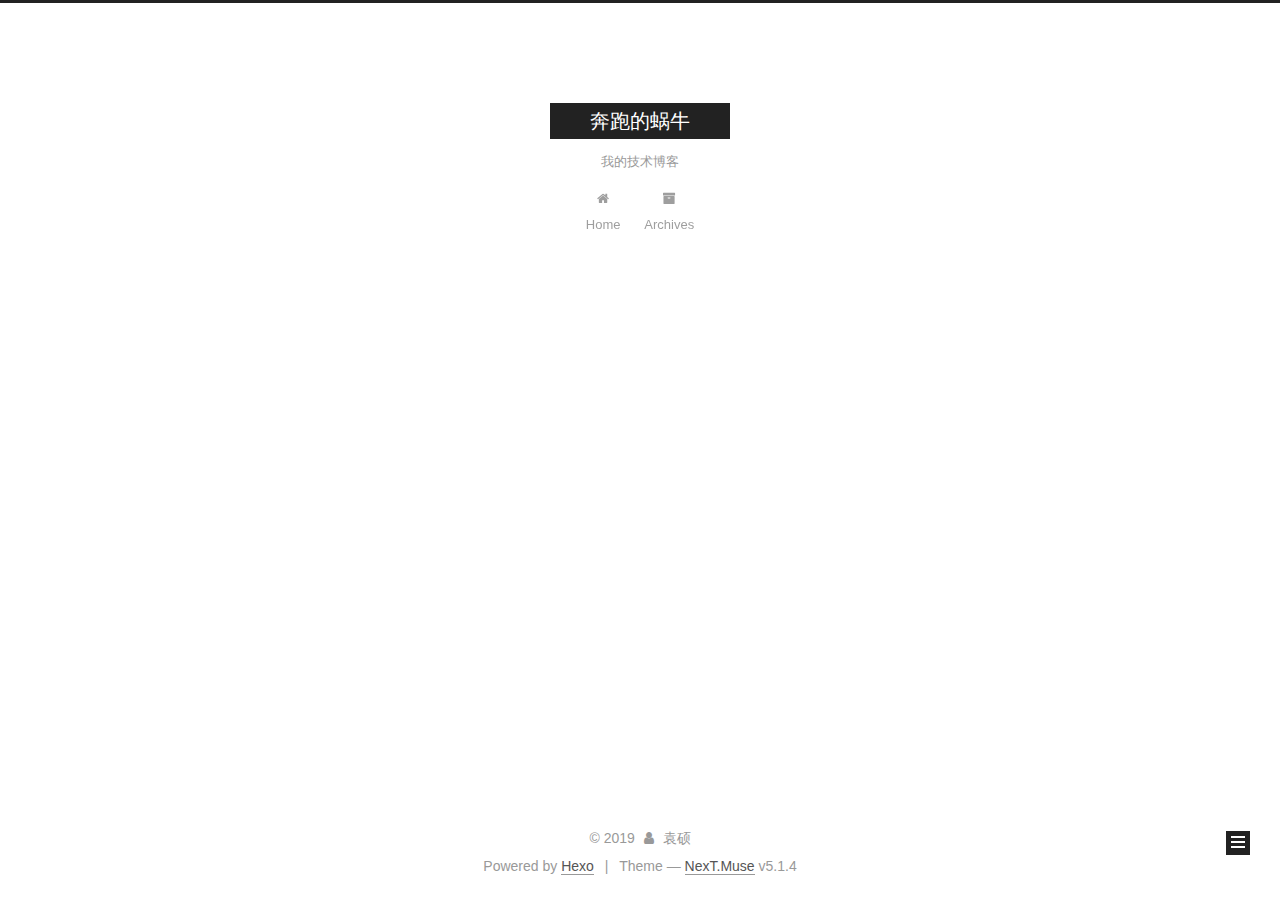
==== archives/index.html @ 649f9e7d "Site updated: 2019-09-24 20:25:16" ====
<!DOCTYPE html>



  


<html class="theme-next muse use-motion" lang="en">
<head><meta name="generator" content="Hexo 3.9.0">
  <meta charset="UTF-8">
<meta http-equiv="X-UA-Compatible" content="IE=edge">
<meta name="viewport" content="width=device-width, initial-scale=1, maximum-scale=1">
<meta name="theme-color" content="#222">









<meta http-equiv="Cache-Control" content="no-transform">
<meta http-equiv="Cache-Control" content="no-siteapp">
















  
  
  <link href="/lib/fancybox/source/jquery.fancybox.css?v=2.1.5" rel="stylesheet" type="text/css">







<link href="/lib/font-awesome/css/font-awesome.min.css?v=4.6.2" rel="stylesheet" type="text/css">

<link href="/css/main.css?v=5.1.4" rel="stylesheet" type="text/css">


  <link rel="apple-touch-icon" sizes="180x180" href="/images/apple-touch-icon-next.png?v=5.1.4">


  <link rel="icon" type="image/png" sizes="32x32" href="/images/favicon-32x32-next.png?v=5.1.4">


  <link rel="icon" type="image/png" sizes="16x16" href="/images/favicon-16x16-next.png?v=5.1.4">


  <link rel="mask-icon" href="/images/logo.svg?v=5.1.4" color="#222">





  <meta name="keywords" content="Hexo, NexT">










<meta property="og:type" content="website">
<meta property="og:title" content="奔跑的蜗牛">
<meta property="og:url" content="http://yoursite.com/archives/index.html">
<meta property="og:site_name" content="奔跑的蜗牛">
<meta property="og:locale" content="en">
<meta name="twitter:card" content="summary">
<meta name="twitter:title" content="奔跑的蜗牛">



<script type="text/javascript" id="hexo.configurations">
  var NexT = window.NexT || {};
  var CONFIG = {
    root: '/',
    scheme: 'Muse',
    version: '5.1.4',
    sidebar: {"position":"left","display":"post","offset":12,"b2t":false,"scrollpercent":false,"onmobile":false},
    fancybox: true,
    tabs: true,
    motion: {"enable":true,"async":false,"transition":{"post_block":"fadeIn","post_header":"slideDownIn","post_body":"slideDownIn","coll_header":"slideLeftIn","sidebar":"slideUpIn"}},
    duoshuo: {
      userId: '0',
      author: 'Author'
    },
    algolia: {
      applicationID: '',
      apiKey: '',
      indexName: '',
      hits: {"per_page":10},
      labels: {"input_placeholder":"Search for Posts","hits_empty":"We didn't find any results for the search: ${query}","hits_stats":"${hits} results found in ${time} ms"}
    }
  };
</script>



  <link rel="canonical" href="http://yoursite.com/archives/">





  <title>Archive | 奔跑的蜗牛</title>
  








</head>

<body itemscope itemtype="http://schema.org/WebPage" lang="en">

  
  
    
  

  <div class="container sidebar-position-left page-archive">
    <div class="headband"></div>

    <header id="header" class="header" itemscope itemtype="http://schema.org/WPHeader">
      <div class="header-inner"><div class="site-brand-wrapper">
  <div class="site-meta ">
    

    <div class="custom-logo-site-title">
      <a href="/" class="brand" rel="start">
        <span class="logo-line-before"><i></i></span>
        <span class="site-title">奔跑的蜗牛</span>
        <span class="logo-line-after"><i></i></span>
      </a>
    </div>
      
        <p class="site-subtitle">我的技术博客</p>
      
  </div>

  <div class="site-nav-toggle">
    <button>
      <span class="btn-bar"></span>
      <span class="btn-bar"></span>
      <span class="btn-bar"></span>
    </button>
  </div>
</div>

<nav class="site-nav">
  

  
    <ul id="menu" class="menu">
      
        
        <li class="menu-item menu-item-home">
          <a href="/" rel="section">
            
              <i class="menu-item-icon fa fa-fw fa-home"></i> <br>
            
            Home
          </a>
        </li>
      
        
        <li class="menu-item menu-item-archives">
          <a href="/archives/" rel="section">
            
              <i class="menu-item-icon fa fa-fw fa-archive"></i> <br>
            
            Archives
          </a>
        </li>
      

      
    </ul>
  

  
</nav>



 </div>
    </header>

    <main id="main" class="main">
      <div class="main-inner">
        <div class="content-wrap">
          <div id="content" class="content">
            

  
  
  
  <div class="post-block archive">
    <div id="posts" class="posts-collapse">
      <span class="archive-move-on"></span>

      <span class="archive-page-counter">
        
        
        
          
        
        Um..! 1 post. Keep on posting.
      </span>

      

        
        
        

        
          
          <div class="collection-title">
            <h1 class="archive-year" id="archive-year-2019">2019</h1>
          </div>
        
        

        

  <article class="post post-type-normal" itemscope itemtype="http://schema.org/Article">
    <header class="post-header">

      <h2 class="post-title">
        
            <a class="post-title-link" href="/2019/09/24/hello-world/" itemprop="url">
              
                <span itemprop="name">Hello World</span>
              
            </a>
        
      </h2>

      <div class="post-meta">
        <time class="post-time" itemprop="dateCreated" datetime="2019-09-24T19:53:19+08:00" content="2019-09-24">
          09-24
        </time>
      </div>

    </header>
  </article>



      

    </div>
  </div>
  
  
  

  



          </div>
          


          

        </div>
        
          
  
  <div class="sidebar-toggle">
    <div class="sidebar-toggle-line-wrap">
      <span class="sidebar-toggle-line sidebar-toggle-line-first"></span>
      <span class="sidebar-toggle-line sidebar-toggle-line-middle"></span>
      <span class="sidebar-toggle-line sidebar-toggle-line-last"></span>
    </div>
  </div>

  <aside id="sidebar" class="sidebar">
    
    <div class="sidebar-inner">

      

      

      <section class="site-overview-wrap sidebar-panel sidebar-panel-active">
        <div class="site-overview">
          <div class="site-author motion-element" itemprop="author" itemscope itemtype="http://schema.org/Person">
            
              <p class="site-author-name" itemprop="name">袁硕</p>
              <p class="site-description motion-element" itemprop="description"></p>
          </div>

          <nav class="site-state motion-element">

            
              <div class="site-state-item site-state-posts">
              
                <a href="/archives/">
              
                  <span class="site-state-item-count">1</span>
                  <span class="site-state-item-name">posts</span>
                </a>
              </div>
            

            

            

          </nav>

          

          

          
          

          
          

          

        </div>
      </section>

      

      

    </div>
  </aside>


        
      </div>
    </main>

    <footer id="footer" class="footer">
      <div class="footer-inner">
        <div class="copyright">&copy; <span itemprop="copyrightYear">2019</span>
  <span class="with-love">
    <i class="fa fa-user"></i>
  </span>
  <span class="author" itemprop="copyrightHolder">袁硕</span>

  
</div>


  <div class="powered-by">Powered by <a class="theme-link" target="_blank" href="https://hexo.io">Hexo</a></div>



  <span class="post-meta-divider">|</span>



  <div class="theme-info">Theme &mdash; <a class="theme-link" target="_blank" href="https://github.com/iissnan/hexo-theme-next">NexT.Muse</a> v5.1.4</div>




        







        
      </div>
    </footer>

    
      <div class="back-to-top">
        <i class="fa fa-arrow-up"></i>
        
      </div>
    

    

  </div>

  

<script type="text/javascript">
  if (Object.prototype.toString.call(window.Promise) !== '[object Function]') {
    window.Promise = null;
  }
</script>









  












  
  
    <script type="text/javascript" src="/lib/jquery/index.js?v=2.1.3"></script>
  

  
  
    <script type="text/javascript" src="/lib/fastclick/lib/fastclick.min.js?v=1.0.6"></script>
  

  
  
    <script type="text/javascript" src="/lib/jquery_lazyload/jquery.lazyload.js?v=1.9.7"></script>
  

  
  
    <script type="text/javascript" src="/lib/velocity/velocity.min.js?v=1.2.1"></script>
  

  
  
    <script type="text/javascript" src="/lib/velocity/velocity.ui.min.js?v=1.2.1"></script>
  

  
  
    <script type="text/javascript" src="/lib/fancybox/source/jquery.fancybox.pack.js?v=2.1.5"></script>
  


  


  <script type="text/javascript" src="/js/src/utils.js?v=5.1.4"></script>

  <script type="text/javascript" src="/js/src/motion.js?v=5.1.4"></script>



  
  

  

  


  <script type="text/javascript" src="/js/src/bootstrap.js?v=5.1.4"></script>



  


  




	





  





  












  





  

  

  

  
  

  

  

  

</body>
</html>
---- css/main.css ----
/* normalize.css v3.0.2 | MIT License | git.io/normalize */
html {
  font-family: sans-serif; /* 1 */
  -ms-text-size-adjust: 100%; /* 2 */
  -webkit-text-size-adjust: 100%; /* 2 */
}
body {
  margin: 0;
}
article,
aside,
details,
figcaption,
figure,
footer,
header,
hgroup,
main,
menu,
nav,
section,
summary {
  display: block;
}
audio,
canvas,
progress,
video {
  display: inline-block; /* 1 */
  vertical-align: baseline; /* 2 */
}
audio:not([controls]) {
  display: none;
  height: 0;
}
[hidden],
template {
  display: none;
}
a {
  background-color: transparent;
}
a:active,
a:hover {
  outline: 0;
}
abbr[title] {
  border-bottom: 1px dotted;
}
b,
strong {
  font-weight: bold;
}
dfn {
  font-style: italic;
}
h1 {
  font-size: 2em;
  margin: 0.67em 0;
}
mark {
  background: #ff0;
  color: #000;
}
small {
  font-size: 80%;
}
sub,
sup {
  font-size: 75%;
  line-height: 0;
  position: relative;
  vertical-align: baseline;
}
sup {
  top: -0.5em;
}
sub {
  bottom: -0.25em;
}
img {
  border: 0;
}
svg:not(:root) {
  overflow: hidden;
}
figure {
  margin: 1em 40px;
}
hr {
  -moz-box-sizing: content-box;
  box-sizing: content-box;
  height: 0;
}
pre {
  overflow: auto;
}
code,
kbd,
pre,
samp {
  font-family: monospace, monospace;
  font-size: 1em;
}
button,
input,
optgroup,
select,
textarea {
  color: inherit; /* 1 */
  font: inherit; /* 2 */
  margin: 0; /* 3 */
}
button {
  overflow: visible;
}
button,
select {
  text-transform: none;
}
button,
html input[type="button"],
input[type="reset"],
input[type="submit"] {
  -webkit-appearance: button; /* 2 */
  cursor: pointer; /* 3 */
}
button[disabled],
html input[disabled] {
  cursor: default;
}
button::-moz-focus-inner,
input::-moz-focus-inner {
  border: 0;
  padding: 0;
}
input {
  line-height: normal;
}
input[type="checkbox"],
input[type="radio"] {
  box-sizing: border-box; /* 1 */
  padding: 0; /* 2 */
}
input[type="number"]::-webkit-inner-spin-button,
input[type="number"]::-webkit-outer-spin-button {
  height: auto;
}
input[type="search"] {
  -webkit-appearance: textfield; /* 1 */
  -moz-box-sizing: content-box;
  -webkit-box-sizing: content-box; /* 2 */
  box-sizing: content-box;
}
input[type="search"]::-webkit-search-cancel-button,
input[type="search"]::-webkit-search-decoration {
  -webkit-appearance: none;
}
fieldset {
  border: 1px solid #c0c0c0;
  margin: 0 2px;
  padding: 0.35em 0.625em 0.75em;
}
legend {
  border: 0; /* 1 */
  padding: 0; /* 2 */
}
textarea {
  overflow: auto;
}
optgroup {
  font-weight: bold;
}
table {
  border-collapse: collapse;
  border-spacing: 0;
}
td,
th {
  padding: 0;
}
::selection {
  background: #262a30;
  color: #fff;
}
body {
  position: relative;
  font-family: 'Lato', "PingFang SC", "Microsoft YaHei", sans-serif;
  font-size: 14px;
  line-height: 2;
  color: #555;
  background: #fff;
}
@media (max-width: 767px) {
  body {
    padding-right: 0 !important;
  }
}
@media (min-width: 768px) and (max-width: 991px) {
  body {
    padding-right: 0 !important;
  }
}
@media (min-width: 1600px) {
  body {
    font-size: 16px;
  }
}
h1,
h2,
h3,
h4,
h5,
h6 {
  margin: 0;
  padding: 0;
  font-weight: bold;
  line-height: 1.5;
  font-family: 'Lato', "PingFang SC", "Microsoft YaHei", sans-serif;
}
h2,
h3,
h4,
h5,
h6 {
  margin: 20px 0 15px;
}
h1 {
  font-size: 22px;
}
@media (max-width: 767px) {
  h1 {
    font-size: 18px;
  }
}
h2 {
  font-size: 20px;
}
@media (max-width: 767px) {
  h2 {
    font-size: 16px;
  }
}
h3 {
  font-size: 18px;
}
@media (max-width: 767px) {
  h3 {
    font-size: 14px;
  }
}
h4 {
  font-size: 16px;
}
@media (max-width: 767px) {
  h4 {
    font-size: 12px;
  }
}
h5 {
  font-size: 14px;
}
@media (max-width: 767px) {
  h5 {
    font-size: 10px;
  }
}
h6 {
  font-size: 12px;
}
@media (max-width: 767px) {
  h6 {
    font-size: 8px;
  }
}
p {
  margin: 0 0 20px 0;
}
a {
  color: #555;
  text-decoration: none;
  outline: none;
  border-bottom: 1px solid #999;
  word-wrap: break-word;
}
a:hover {
  color: #222;
  border-bottom-color: #222;
}
blockquote {
  margin: 0;
  padding: 0;
}
img {
  display: block;
  margin: auto;
  max-width: 100%;
  height: auto;
}
hr {
  margin: 40px 0;
  height: 3px;
  border: none;
  background-color: #ddd;
  background-image: repeating-linear-gradient(-45deg, #fff, #fff 4px, transparent 4px, transparent 8px);
}
blockquote {
  padding: 0 15px;
  color: #666;
  border-left: 4px solid #ddd;
}
blockquote cite::before {
  content: "-";
  padding: 0 5px;
}
dt {
  font-weight: 700;
}
dd {
  margin: 0;
  padding: 0;
}
kbd {
  border: 1px solid #ccc;
  border-radius: 0.2em;
  box-shadow: 0.1em 0.1em 0.2em rgba(0,0,0,0.1);
  background-color: #f9f9f9;
  font-family: inherit;
  background-image: -webkit-linear-gradient(top, #eee, #fff, #eee);
  padding: 0.1em 0.3em;
  white-space: nowrap;
}
.text-left {
  text-align: left;
}
.text-center {
  text-align: center;
}
.text-right {
  text-align: right;
}
.text-justify {
  text-align: justify;
}
.text-nowrap {
  white-space: nowrap;
}
.text-lowercase {
  text-transform: lowercase;
}
.text-uppercase {
  text-transform: uppercase;
}
.text-capitalize {
  text-transform: capitalize;
}
.center-block {
  display: block;
  margin-left: auto;
  margin-right: auto;
}
.clearfix:before,
.clearfix:after {
  content: " ";
  display: table;
}
.clearfix:after {
  clear: both;
}
.pullquote {
  width: 45%;
}
.pullquote.left {
  float: left;
  margin-left: 5px;
  margin-right: 10px;
}
.pullquote.right {
  float: right;
  margin-left: 10px;
  margin-right: 5px;
}
.affix.affix.affix {
  position: fixed;
}
.translation {
  margin-top: -20px;
  font-size: 14px;
  color: #999;
}
.scrollbar-measure {
  width: 100px;
  height: 100px;
  overflow: scroll;
  position: absolute;
  top: -9999px;
}
.use-motion .motion-element {
  opacity: 0;
}
table {
  margin: 20px 0;
  width: 100%;
  border-collapse: collapse;
  border-spacing: 0;
  border: 1px solid #ddd;
  font-size: 14px;
  table-layout: fixed;
  word-wrap: break-all;
}
table>tbody>tr:nth-of-type(odd) {
  background-color: #f9f9f9;
}
table>tbody>tr:hover {
  background-color: #f5f5f5;
}
caption,
th,
td {
  padding: 8px;
  text-align: left;
  vertical-align: middle;
  font-weight: normal;
}
th,
td {
  border-bottom: 3px solid #ddd;
  border-right: 1px solid #eee;
}
th {
  padding-bottom: 10px;
  font-weight: 700;
}
td {
  border-bottom-width: 1px;
}
html,
body {
  height: 100%;
}
.container {
  position: relative;
  min-height: 100%;
}
.header-inner {
  margin: 0 auto;
  padding: 100px 0 70px;
  width: 700px;
}
@media (min-width: 1600px) {
  .container .header-inner {
    width: 900px;
  }
}
.main {
  padding-bottom: 150px;
}
.main-inner {
  margin: 0 auto;
  width: 700px;
}
@media (min-width: 1600px) {
  .container .main-inner {
    width: 900px;
  }
}
.footer {
  position: absolute;
  left: 0;
  bottom: 0;
  width: 100%;
  min-height: 50px;
}
.footer-inner {
  box-sizing: border-box;
  margin: 20px auto;
  width: 700px;
}
@media (min-width: 1600px) {
  .container .footer-inner {
    width: 900px;
  }
}
pre,
.highlight {
  overflow: auto;
  margin: 20px 0;
  padding: 0;
  font-size: 13px;
  color: #4d4d4c;
  background: #f7f7f7;
  line-height: 1.6;
}
pre,
code {
  font-family: consolas, Menlo, "PingFang SC", "Microsoft YaHei", monospace;
}
code {
  padding: 2px 4px;
  word-wrap: break-word;
  color: #555;
  background: #eee;
  border-radius: 3px;
  font-size: 13px;
}
pre {
  padding: 10px;
}
pre code {
  padding: 0;
  color: #4d4d4c;
  background: none;
  text-shadow: none;
}
.highlight {
  border-radius: 1px;
}
.highlight pre {
  border: none;
  margin: 0;
  padding: 10px 0;
}
.highlight table {
  margin: 0;
  width: auto;
  border: none;
}
.highlight td {
  border: none;
  padding: 0;
}
.highlight figcaption {
  font-size: 1em;
  color: #4d4d4c;
  line-height: 1em;
  margin-bottom: 1em;
}
.highlight figcaption:before,
.highlight figcaption:after {
  content: " ";
  display: table;
}
.highlight figcaption:after {
  clear: both;
}
.highlight figcaption a {
  float: right;
  color: #4d4d4c;
}
.highlight figcaption a:hover {
  border-bottom-color: #4d4d4c;
}
.highlight .gutter pre {
  padding-left: 10px;
  padding-right: 10px;
  color: #869194;
  text-align: right;
  background-color: #eff2f3;
}
.highlight .code pre {
  width: 100%;
  padding-left: 10px;
  padding-right: 10px;
  background-color: #f7f7f7;
}
.highlight .line {
  height: 20px;
}
.gutter {
  -webkit-user-select: none;
  -moz-user-select: none;
  -ms-user-select: none;
  user-select: none;
}
.gist table {
  width: auto;
}
.gist table td {
  border: none;
}
pre .deletion {
  background: #fdd;
}
pre .addition {
  background: #dfd;
}
pre .meta {
  color: #8959a8;
}
pre .comment {
  color: #8e908c;
}
pre .variable,
pre .attribute,
pre .tag,
pre .regexp,
pre .ruby .constant,
pre .xml .tag .title,
pre .xml .pi,
pre .xml .doctype,
pre .html .doctype,
pre .css .id,
pre .css .class,
pre .css .pseudo {
  color: #c82829;
}
pre .number,
pre .preprocessor,
pre .built_in,
pre .literal,
pre .params,
pre .constant,
pre .command {
  color: #f5871f;
}
pre .ruby .class .title,
pre .css .rules .attribute,
pre .string,
pre .value,
pre .inheritance,
pre .header,
pre .ruby .symbol,
pre .xml .cdata,
pre .special,
pre .number,
pre .formula {
  color: #718c00;
}
pre .title,
pre .css .hexcolor {
  color: #3e999f;
}
pre .function,
pre .python .decorator,
pre .python .title,
pre .ruby .function .title,
pre .ruby .title .keyword,
pre .perl .sub,
pre .javascript .title,
pre .coffeescript .title {
  color: #4271ae;
}
pre .keyword,
pre .javascript .function {
  color: #8959a8;
}
.full-image.full-image.full-image.full-image {
  border: none;
  max-width: 100%;
  width: auto;
  margin: 20px auto 25px;
}
@media (min-width: 992px) {
  .full-image.full-image.full-image.full-image {
    max-width: none;
    width: 110%;
    margin: 25px -5%;
  }
}
.blockquote-center,
.page-home .post-type-quote blockquote,
.page-post-detail .post-type-quote blockquote {
  position: relative;
  margin: 40px 0;
  padding: 0;
  border-left: none;
  text-align: center;
}
.blockquote-center::before,
.page-home .post-type-quote blockquote::before,
.page-post-detail .post-type-quote blockquote::before,
.blockquote-center::after,
.page-home .post-type-quote blockquote::after,
.page-post-detail .post-type-quote blockquote::after {
  position: absolute;
  content: ' ';
  display: block;
  width: 100%;
  height: 24px;
  opacity: 0.2;
  background-repeat: no-repeat;
  background-position: 0 -6px;
  background-size: 22px 22px;
}
.blockquote-center::before,
.page-home .post-type-quote blockquote::before,
.page-post-detail .post-type-quote blockquote::before {
  top: -20px;
  background-image: url("../images/quote-l.svg");
  border-top: 1px solid #ccc;
}
.blockquote-center::after,
.page-home .post-type-quote blockquote::after,
.page-post-detail .post-type-quote blockquote::after {
  bottom: -20px;
  background-image: url("../images/quote-r.svg");
  border-bottom: 1px solid #ccc;
  background-position: 100% 8px;
}
.blockquote-center p,
.page-home .post-type-quote blockquote p,
.page-post-detail .post-type-quote blockquote p,
.blockquote-center div,
.page-home .post-type-quote blockquote div,
.page-post-detail .post-type-quote blockquote div {
  text-align: center;
}
.post .post-body .group-picture img {
  box-sizing: border-box;
  padding: 0 3px;
  border: none;
}
.post .group-picture-row {
  overflow: hidden;
  margin-top: 6px;
}
.post .group-picture-row:first-child {
  margin-top: 0;
}
.post .group-picture-column {
  float: left;
}
.page-post-detail .post-body .group-picture-column {
  float: none;
  margin-top: 10px;
  width: auto !important;
}
.page-post-detail .post-body .group-picture-column img {
  margin: 0 auto;
}
.page-archive .group-picture-container {
  overflow: hidden;
}
.page-archive .group-picture-row {
  float: left;
}
.page-archive .group-picture-row:first-child {
  margin-top: 6px;
}
.page-archive .group-picture-column {
  max-width: 150px;
  max-height: 150px;
}
.post-body .note {
  position: relative;
  padding: 15px;
  margin-bottom: 20px;
  border: 1px solid #eee;
  border-left-width: 5px;
  border-radius: 3px;
}
.post-body .note h2,
.post-body .note h3,
.post-body .note h4,
.post-body .note h5,
.post-body .note h6 {
  margin-top: 0;
  margin-bottom: 0;
  border-bottom: initial;
  padding-top: 0 !important;
}
.post-body .note p:first-child,
.post-body .note ul:first-child,
.post-body .note ol:first-child,
.post-body .note table:first-child,
.post-body .note pre:first-child,
.post-body .note blockquote:first-child {
  margin-top: 0;
}
.post-body .note p:last-child,
.post-body .note ul:last-child,
.post-body .note ol:last-child,
.post-body .note table:last-child,
.post-body .note pre:last-child,
.post-body .note blockquote:last-child {
  margin-bottom: 0;
}
.post-body .note.default {
  border-left-color: #777;
}
.post-body .note.default h2,
.post-body .note.default h3,
.post-body .note.default h4,
.post-body .note.default h5,
.post-body .note.default h6 {
  color: #777;
}
.post-body .note.primary {
  border-left-color: #6f42c1;
}
.post-body .note.primary h2,
.post-body .note.primary h3,
.post-body .note.primary h4,
.post-body .note.primary h5,
.post-body .note.primary h6 {
  color: #6f42c1;
}
.post-body .note.info {
  border-left-color: #428bca;
}
.post-body .note.info h2,
.post-body .note.info h3,
.post-body .note.info h4,
.post-body .note.info h5,
.post-body .note.info h6 {
  color: #428bca;
}
.post-body .note.success {
  border-left-color: #5cb85c;
}
.post-body .note.success h2,
.post-body .note.success h3,
.post-body .note.success h4,
.post-body .note.success h5,
.post-body .note.success h6 {
  color: #5cb85c;
}
.post-body .note.warning {
  border-left-color: #f0ad4e;
}
.post-body .note.warning h2,
.post-body .note.warning h3,
.post-body .note.warning h4,
.post-body .note.warning h5,
.post-body .note.warning h6 {
  color: #f0ad4e;
}
.post-body .note.danger {
  border-left-color: #d9534f;
}
.post-body .note.danger h2,
.post-body .note.danger h3,
.post-body .note.danger h4,
.post-body .note.danger h5,
.post-body .note.danger h6 {
  color: #d9534f;
}
.post-body .label {
  display: inline;
  padding: 0 2px;
  white-space: nowrap;
}
.post-body .label.default {
  background-color: #f0f0f0;
}
.post-body .label.primary {
  background-color: #efe6f7;
}
.post-body .label.info {
  background-color: #e5f2f8;
}
.post-body .label.success {
  background-color: #e7f4e9;
}
.post-body .label.warning {
  background-color: #fcf6e1;
}
.post-body .label.danger {
  background-color: #fae8eb;
}
.post-body .tabs {
  position: relative;
  display: block;
  margin-bottom: 20px;
  padding-top: 10px;
}
.post-body .tabs ul.nav-tabs {
  margin: 0;
  padding: 0;
  display: flex;
  margin-bottom: -1px;
}
@media (max-width: 413px) {
  .post-body .tabs ul.nav-tabs {
    display: block;
    margin-bottom: 5px;
  }
}
.post-body .tabs ul.nav-tabs li.tab {
  list-style-type: none !important;
  margin: 0 0.25em 0 0;
  border-top: 3px solid transparent;
  border-left: 1px solid transparent;
  border-right: 1px solid transparent;
}
@media (max-width: 413px) {
  .post-body .tabs ul.nav-tabs li.tab {
    margin: initial;
    border-top: 1px solid transparent;
    border-left: 3px solid transparent;
    border-right: 1px solid transparent;
    border-bottom: 1px solid transparent;
  }
}
.post-body .tabs ul.nav-tabs li.tab a {
  outline: 0;
  border-bottom: initial;
  display: block;
  line-height: 1.8em;
  padding: 0.25em 0.75em;
  transition-duration: 0.2s;
  transition-timing-function: ease-out;
  transition-delay: 0s;
}
.post-body .tabs ul.nav-tabs li.tab a i {
  width: 1.285714285714286em;
}
.post-body .tabs ul.nav-tabs li.tab.active {
  border-top: 3px solid #fc6423;
  border-left: 1px solid #ddd;
  border-right: 1px solid #ddd;
  background-color: #fff;
}
@media (max-width: 413px) {
  .post-body .tabs ul.nav-tabs li.tab.active {
    border-top: 1px solid #ddd;
    border-left: 3px solid #fc6423;
    border-right: 1px solid #ddd;
    border-bottom: 1px solid #ddd;
  }
}
.post-body .tabs ul.nav-tabs li.tab.active a {
  cursor: default;
  color: #555;
}
.post-body .tabs .tab-content {
  background-color: #fff;
}
.post-body .tabs .tab-content .tab-pane {
  border: 1px solid #ddd;
  padding: 20px 20px 0 20px;
}
.post-body .tabs .tab-content .tab-pane:not(.active) {
  display: none !important;
}
.post-body .tabs .tab-content .tab-pane.active {
  display: block !important;
}
.btn {
  display: inline-block;
  padding: 0 20px;
  font-size: 14px;
  color: #fff;
  background: #222;
  border: 2px solid #222;
  text-decoration: none;
  border-radius: 0;
  transition-property: background-color;
  transition-duration: 0.2s;
  transition-timing-function: ease-in-out;
  transition-delay: 0s;
  line-height: 2;
}
.btn:hover {
  border-color: #222;
  color: #222;
  background: #fff;
}
.btn +.btn {
  margin: 0 0 8px 8px;
}
.btn .fa-fw {
  width: 1.285714285714286em;
  text-align: left;
}
.btn-bar {
  display: block;
  width: 22px;
  height: 2px;
  background: #555;
  border-radius: 1px;
}
.btn-bar+.btn-bar {
  margin-top: 4px;
}
.pagination {
  margin: 120px 0 40px;
  text-align: center;
  border-top: 1px solid #eee;
}
.page-number-basic,
.pagination .prev,
.pagination .next,
.pagination .page-number,
.pagination .space {
  display: inline-block;
  position: relative;
  top: -1px;
  margin: 0 10px;
  padding: 0 11px;
}
@media (max-width: 767px) {
  .page-number-basic,
  .pagination .prev,
  .pagination .next,
  .pagination .page-number,
  .pagination .space {
    margin: 0 5px;
  }
}
.pagination .prev,
.pagination .next,
.pagination .page-number {
  border-bottom: 0;
  border-top: 1px solid #eee;
  transition-property: border-color;
  transition-duration: 0.2s;
  transition-timing-function: ease-in-out;
  transition-delay: 0s;
}
.pagination .prev:hover,
.pagination .next:hover,
.pagination .page-number:hover {
  border-top-color: #222;
}
.pagination .space {
  padding: 0;
  margin: 0;
}
.pagination .prev {
  margin-left: 0;
}
.pagination .next {
  margin-right: 0;
}
.pagination .page-number.current {
  color: #fff;
  background: #ccc;
  border-top-color: #ccc;
}
@media (max-width: 767px) {
  .pagination {
    border-top: none;
  }
  .pagination .prev,
  .pagination .next,
  .pagination .page-number {
    margin-bottom: 10px;
    border-top: 0;
    border-bottom: 1px solid #eee;
    padding: 0 10px;
  }
  .pagination .prev:hover,
  .pagination .next:hover,
  .pagination .page-number:hover {
    border-bottom-color: #222;
  }
}
.comments {
  margin: 60px 20px 0;
}
.tag-cloud {
  text-align: center;
}
.tag-cloud a {
  display: inline-block;
  margin: 10px;
}
.back-to-top {
  box-sizing: border-box;
  position: fixed;
  bottom: -100px;
  right: 30px;
  z-index: 1050;
  padding: 0 6px;
  width: 24px;
  background: #222;
  font-size: 12px;
  opacity: 1;
  color: #fff;
  cursor: pointer;
  text-align: center;
  -webkit-transform: translateZ(0);
  transition-property: bottom;
  transition-duration: 0.2s;
  transition-timing-function: ease-in-out;
  transition-delay: 0s;
}
@media (min-width: 768px) and (max-width: 991px) {
  .back-to-top {
    display: none !important;
  }
}
@media (max-width: 767px) {
  .back-to-top {
    display: none !important;
  }
}
.back-to-top.back-to-top-on {
  bottom: 19px;
}
.header {
  background: transparent;
}
.header-inner {
  position: relative;
}
.headband {
  height: 3px;
  background: #222;
}
.site-meta {
  margin: 0;
  text-align: center;
}
@media (max-width: 767px) {
  .site-meta {
    text-align: center;
  }
}
.brand {
  position: relative;
  display: inline-block;
  padding: 0 40px;
  color: #fff;
  background: #222;
  border-bottom: none;
}
.brand:hover {
  color: #fff;
}
.logo {
  display: inline-block;
  margin-right: 5px;
  line-height: 36px;
  vertical-align: top;
}
.site-title {
  display: inline-block;
  vertical-align: top;
  line-height: 36px;
  font-size: 20px;
  font-weight: normal;
  font-family: 'Lato', "PingFang SC", "Microsoft YaHei", sans-serif;
}
.site-subtitle {
  margin-top: 10px;
  font-size: 13px;
  color: #999;
}
.use-motion .brand {
  opacity: 0;
}
.use-motion .logo,
.use-motion .site-title,
.use-motion .site-subtitle {
  opacity: 0;
  position: relative;
  top: -10px;
}
.site-nav-toggle {
  display: none;
  position: absolute;
  top: 10px;
  left: 10px;
}
@media (max-width: 767px) {
  .site-nav-toggle {
    display: block;
  }
}
.site-nav-toggle button {
  margin-top: 2px;
  padding: 9px 10px;
  background: transparent;
  border: none;
}
@media (max-width: 767px) {
  .site-nav {
    display: none;
    margin: 0 -10px;
    padding: 0 10px;
    clear: both;
    border-top: 1px solid #ddd;
  }
}
@media (min-width: 768px) and (max-width: 991px) {
  .site-nav {
    display: block !important;
  }
}
@media (min-width: 992px) {
  .site-nav {
    display: block !important;
  }
}
.menu {
  margin-top: 20px;
  padding-left: 0;
  text-align: center;
}
.menu .menu-item {
  display: inline-block;
  margin: 0 10px;
  list-style: none;
}
@media screen and (max-width: 767px) {
  .menu .menu-item {
    margin-top: 10px;
  }
}
.menu .menu-item a {
  display: block;
  font-size: 13px;
  line-height: inherit;
  border-bottom: 1px solid transparent;
  transition-property: border-color;
  transition-duration: 0.2s;
  transition-timing-function: ease-in-out;
  transition-delay: 0s;
}
.menu .menu-item a:hover {
  border-bottom-color: #222;
}
.menu .menu-item .fa {
  margin-right: 5px;
}
.use-motion .menu-item {
  opacity: 0;
}
.post-body {
  font-family: 'Lato', "PingFang SC", "Microsoft YaHei", sans-serif;
}
@media (max-width: 767px) {
  .post-body {
    word-break: break-word;
  }
}
.post-body .fancybox img {
  display: block !important;
  margin: 0 auto;
  cursor: pointer;
  cursor: zoom-in;
  cursor: -webkit-zoom-in;
}
.post-body .image-caption,
.post-body .figure .caption {
  margin: -20px auto 15px;
  text-align: center;
  font-size: 14px;
  color: #999;
  font-weight: bold;
  line-height: 1;
}
.post-sticky-flag {
  display: inline-block;
  font-size: 16px;
  -ms-transform: rotate(30deg);
  -webkit-transform: rotate(30deg);
  -moz-transform: rotate(30deg);
  -ms-transform: rotate(30deg);
  -o-transform: rotate(30deg);
  transform: rotate(30deg);
}
.use-motion .post-block,
.use-motion .pagination,
.use-motion .comments {
  opacity: 0;
}
.use-motion .post-header {
  opacity: 0;
}
.use-motion .post-body {
  opacity: 0;
}
.use-motion .collection-title {
  opacity: 0;
}
.posts-expand {
  padding-top: 40px;
}
@media (max-width: 767px) {
  .posts-expand {
    margin: 0 20px;
  }
  .post-body pre .gutter pre {
    padding-right: 10px;
  }
  .post-body .highlight {
    margin-left: 0px;
    margin-right: 0px;
    padding: 0;
  }
  .post-body .highlight .gutter pre {
    padding-right: 10px;
  }
}
@media (min-width: 992px) {
  .posts-expand .post-body {
    text-align: justify;
  }
}
.posts-expand .post-body h2,
.posts-expand .post-body h3,
.posts-expand .post-body h4,
.posts-expand .post-body h5,
.posts-expand .post-body h6 {
  padding-top: 10px;
}
.posts-expand .post-body h2 .header-anchor,
.posts-expand .post-body h3 .header-anchor,
.posts-expand .post-body h4 .header-anchor,
.posts-expand .post-body h5 .header-anchor,
.posts-expand .post-body h6 .header-anchor {
  float: right;
  margin-left: 10px;
  color: #ccc;
  border-bottom-style: none;
  visibility: hidden;
}
.posts-expand .post-body h2 .header-anchor:hover,
.posts-expand .post-body h3 .header-anchor:hover,
.posts-expand .post-body h4 .header-anchor:hover,
.posts-expand .post-body h5 .header-anchor:hover,
.posts-expand .post-body h6 .header-anchor:hover {
  color: inherit;
}
.posts-expand .post-body h2:hover .header-anchor,
.posts-expand .post-body h3:hover .header-anchor,
.posts-expand .post-body h4:hover .header-anchor,
.posts-expand .post-body h5:hover .header-anchor,
.posts-expand .post-body h6:hover .header-anchor {
  visibility: visible;
}
.posts-expand .post-body ul li {
  list-style: circle;
}
.posts-expand .post-body img {
  box-sizing: border-box;
  margin: auto;
  padding: 3px;
  border: 1px solid #ddd;
}
.posts-expand .post-body .fancybox img {
  margin: 0 auto 25px;
}
@media (max-width: 767px) {
  .posts-collapse {
    margin: 0 20px;
  }
  .posts-collapse .post-title,
  .posts-collapse .post-meta {
    display: block;
    width: auto;
    text-align: left;
  }
}
.posts-collapse {
  position: relative;
  z-index: 1010;
  margin-left: 55px;
}
.posts-collapse::after {
  content: " ";
  position: absolute;
  top: 20px;
  left: 0;
  margin-left: -2px;
  width: 4px;
  height: 100%;
  background: #f5f5f5;
  z-index: -1;
}
@media (max-width: 767px) {
  .posts-collapse {
    margin: 0 20px;
  }
}
.posts-collapse .collection-title {
  position: relative;
  margin: 60px 0;
}
.posts-collapse .collection-title h1,
.posts-collapse .collection-title h2 {
  margin-left: 20px;
}
.posts-collapse .collection-title small {
  color: #bbb;
  margin-left: 5px;
}
.posts-collapse .collection-title::before {
  content: " ";
  position: absolute;
  left: 0;
  top: 50%;
  margin-left: -4px;
  margin-top: -4px;
  width: 8px;
  height: 8px;
  background: #bbb;
  border-radius: 50%;
}
.posts-collapse .post {
  margin: 30px 0;
}
.posts-collapse .post-header {
  position: relative;
  transition-duration: 0.2s;
  transition-timing-function: ease-in-out;
  transition-delay: 0s;
  transition-property: border;
  border-bottom: 1px dashed #ccc;
}
.posts-collapse .post-header::before {
  content: " ";
  position: absolute;
  left: 0;
  top: 12px;
  width: 6px;
  height: 6px;
  margin-left: -4px;
  background: #bbb;
  border-radius: 50%;
  border: 1px solid #fff;
  transition-duration: 0.2s;
  transition-timing-function: ease-in-out;
  transition-delay: 0s;
  transition-property: background;
}
.posts-collapse .post-header:hover {
  border-bottom-color: #666;
}
.posts-collapse .post-header:hover::before {
  background: #222;
}
.posts-collapse .post-meta {
  position: absolute;
  font-size: 12px;
  left: 20px;
  top: 5px;
}
.posts-collapse .post-comments-count {
  display: none;
}
.posts-collapse .post-title {
  margin-left: 60px;
  font-size: 16px;
  font-weight: normal;
  line-height: inherit;
}
.posts-collapse .post-title::after {
  margin-left: 3px;
  opacity: 0.6;
}
.posts-collapse .post-title a {
  color: #666;
  border-bottom: none;
}
.page-home .post-type-quote .post-header,
.page-post-detail .post-type-quote .post-header,
.page-home .post-type-quote .post-tags,
.page-post-detail .post-type-quote .post-tags {
  display: none;
}
.posts-expand .post-title {
  text-align: center;
  word-break: break-word;
  font-weight: 400;
}
.posts-expand .post-title-link {
  display: inline-block;
  position: relative;
  color: #555;
  border-bottom: none;
  line-height: 1.2;
  vertical-align: top;
}
.posts-expand .post-title-link::before {
  content: "";
  position: absolute;
  width: 100%;
  height: 2px;
  bottom: 0;
  left: 0;
  background-color: #000;
  visibility: hidden;
  -webkit-transform: scaleX(0);
  -moz-transform: scaleX(0);
  -ms-transform: scaleX(0);
  -o-transform: scaleX(0);
  transform: scaleX(0);
  transition-duration: 0.2s;
  transition-timing-function: ease-in-out;
  transition-delay: 0s;
}
.posts-expand .post-title-link:hover::before {
  visibility: visible;
  -webkit-transform: scaleX(1);
  -moz-transform: scaleX(1);
  -ms-transform: scaleX(1);
  -o-transform: scaleX(1);
  transform: scaleX(1);
}
.posts-expand .post-title-link .fa {
  font-size: 16px;
}
.posts-expand .post-meta {
  margin: 3px 0 60px 0;
  color: #999;
  font-family: 'Lato', "PingFang SC", "Microsoft YaHei", sans-serif;
  font-size: 12px;
  text-align: center;
}
.posts-expand .post-meta .post-category-list {
  display: inline-block;
  margin: 0;
  padding: 3px;
}
.posts-expand .post-meta .post-category-list-link {
  color: #999;
}
.posts-expand .post-meta .post-description {
  font-size: 14px;
  margin-top: 2px;
}
.post-meta-divider {
  margin: 0 0.5em;
}
.post-meta-item-icon {
  margin-right: 3px;
}
@media (min-width: 768px) and (max-width: 991px) {
  .post-meta-item-icon {
    display: inline-block;
  }
}
@media (max-width: 767px) {
  .post-meta-item-icon {
    display: inline-block;
  }
}
@media (min-width: 768px) and (max-width: 991px) {
  .post-meta-item-text {
    display: none;
  }
}
@media (max-width: 767px) {
  .post-meta-item-text {
    display: none;
  }
}
@media (max-width: 767px) {
  .posts-expand .post-comments-count {
    display: none;
  }
}
.post-button {
  margin-top: 40px;
}
.posts-expand .post-tags {
  margin-top: 40px;
  text-align: center;
}
.posts-expand .post-tags a {
  display: inline-block;
  margin-right: 10px;
  font-size: 13px;
}
.post-nav {
  display: table;
  margin-top: 15px;
  width: 100%;
  border-top: 1px solid #eee;
}
.post-nav-divider {
  display: table-cell;
  width: 10%;
}
.post-nav-item {
  display: table-cell;
  padding: 10px 0 0 0;
  width: 45%;
  vertical-align: top;
}
.post-nav-item a {
  position: relative;
  display: block;
  line-height: 25px;
  font-size: 14px;
  color: #555;
  border-bottom: none;
}
.post-nav-item a:hover {
  color: #222;
  border-bottom: none;
}
.post-nav-item a:active {
  top: 2px;
}
.post-nav-item .fa {
  position: absolute;
  top: 8px;
  left: 0;
  font-size: 12px;
}
.post-nav-next a {
  padding-left: 15px;
}
.post-nav-prev {
  text-align: right;
}
.post-nav-prev a {
  padding-right: 15px;
}
.post-nav-prev .fa {
  right: 0;
  left: auto;
}
.posts-expand .post-eof {
  display: block;
  margin: 80px auto 60px;
  width: 8%;
  height: 1px;
  background: #ccc;
  text-align: center;
}
.post:last-child .post-eof.post-eof.post-eof {
  display: none;
}
.post-gallery {
  display: table;
  table-layout: fixed;
  width: 100%;
  border-collapse: separate;
}
.post-gallery-row {
  display: table-row;
}
.post-gallery .post-gallery-img {
  display: table-cell;
  text-align: center;
  vertical-align: middle;
  border: none;
}
.post-gallery .post-gallery-img img {
  max-width: 100%;
  max-height: 100%;
  border: none;
}
.fancybox-close,
.fancybox-close:hover {
  border: none;
}
.rtl.post-body p,
.rtl.post-body a,
.rtl.post-body h1,
.rtl.post-body h2,
.rtl.post-body h3,
.rtl.post-body h4,
.rtl.post-body h5,
.rtl.post-body h6,
.rtl.post-body li,
.rtl.post-body ul,
.rtl.post-body ol {
  direction: rtl;
  font-family: UKIJ Ekran;
}
.rtl.post-title {
  font-family: UKIJ Ekran;
}
.sidebar {
  position: fixed;
  right: 0;
  top: 0;
  bottom: 0;
  width: 0;
  z-index: 1040;
  box-shadow: inset 0 2px 6px #000;
  background: #222;
  -webkit-transform: translateZ(0);
}
.sidebar a {
  color: #999;
  border-bottom-color: #555;
}
.sidebar a:hover {
  color: #eee;
}
@media (min-width: 768px) and (max-width: 991px) {
  .sidebar {
    display: none !important;
  }
}
@media (max-width: 767px) {
  .sidebar {
    display: none !important;
  }
}
.sidebar-inner {
  position: relative;
  padding: 20px 10px;
  color: #999;
  text-align: center;
}
.site-overview-wrap {
  overflow: hidden;
}
.site-overview {
  overflow-y: auto;
  overflow-x: hidden;
}
.sidebar-toggle {
  position: fixed;
  right: 30px;
  bottom: 45px;
  width: 14px;
  height: 14px;
  padding: 5px;
  background: #222;
  line-height: 0;
  z-index: 1050;
  cursor: pointer;
  -webkit-transform: translateZ(0);
}
@media (min-width: 768px) and (max-width: 991px) {
  .sidebar-toggle {
    display: none !important;
  }
}
@media (max-width: 767px) {
  .sidebar-toggle {
    display: none !important;
  }
}
.sidebar-toggle-line {
  position: relative;
  display: inline-block;
  vertical-align: top;
  height: 2px;
  width: 100%;
  background: #fff;
  margin-top: 3px;
}
.sidebar-toggle-line:first-child {
  margin-top: 0;
}
.site-author-image {
  display: block;
  margin: 0 auto;
  padding: 2px;
  max-width: 96px;
  height: auto;
  border: 2px solid #333;
}
.site-author-name {
  margin: 5px 0 0;
  text-align: center;
  color: #f5f5f5;
  font-weight: normal;
}
.site-description {
  margin-top: 5px;
  text-align: center;
  font-size: 14px;
  color: #999;
}
.site-state {
  overflow: hidden;
  line-height: 1.4;
  white-space: nowrap;
  text-align: center;
}
.site-state-item {
  display: inline-block;
  padding: 0 15px;
  border-left: 1px solid #333;
}
.site-state-item:first-child {
  border-left: none;
}
.site-state-item a {
  border-bottom: none;
}
.site-state-item-count {
  display: block;
  text-align: center;
  color: inherit;
  font-weight: 600;
  font-size: 18px;
}
.site-state-item-name {
  font-size: 13px;
  color: inherit;
}
.feed-link {
  margin-top: 20px;
}
.feed-link a {
  display: inline-block;
  padding: 0 15px;
  color: #fc6423;
  border: 1px solid #fc6423;
  border-radius: 4px;
}
.feed-link a i {
  color: #fc6423;
  font-size: 14px;
}
.feed-link a:hover {
  color: #fff;
  background: #fc6423;
}
.feed-link a:hover i {
  color: #fff;
}
.links-of-author {
  margin-top: 20px;
}
.links-of-author a {
  display: inline-block;
  vertical-align: middle;
  margin-right: 10px;
  margin-bottom: 10px;
  border-bottom-color: #555;
  font-size: 13px;
}
.links-of-author a:before {
  display: inline-block;
  vertical-align: middle;
  margin-right: 3px;
  content: " ";
  width: 4px;
  height: 4px;
  border-radius: 50%;
  background: #7f5c17;
}
.links-of-blogroll {
  font-size: 13px;
}
.links-of-blogroll-title {
  margin-top: 20px;
  font-size: 14px;
  font-weight: 600;
}
.links-of-blogroll-list {
  margin: 0;
  padding: 0;
  list-style: none;
}
.links-of-blogroll-item {
  padding: 2px 10px;
}
.links-of-blogroll-item a {
  max-width: 280px;
  box-sizing: border-box;
  display: inline-block;
  overflow: hidden;
  white-space: nowrap;
  text-overflow: ellipsis;
}
.sidebar-nav {
  margin: 0 0 20px;
  padding-left: 0;
}
.sidebar-nav li {
  display: inline-block;
  cursor: pointer;
  border-bottom: 1px solid transparent;
  font-size: 14px;
  color: #555;
}
.sidebar-nav li:hover {
  color: #f5f5f5;
}
.page-post-detail .sidebar-nav-toc {
  padding: 0 5px;
}
.page-post-detail .sidebar-nav-overview {
  margin-left: 10px;
}
.sidebar-nav .sidebar-nav-active {
  color: #87daff;
  border-bottom-color: #87daff;
}
.sidebar-nav .sidebar-nav-active:hover {
  color: #87daff;
}
.sidebar-panel {
  display: none;
}
.sidebar-panel-active {
  display: block;
}
.post-toc-empty {
  font-size: 14px;
  color: #666;
}
.post-toc-wrap {
  overflow: hidden;
}
.post-toc {
  overflow: auto;
}
.post-toc ol {
  margin: 0;
  padding: 0 2px 5px 10px;
  text-align: left;
  list-style: none;
  font-size: 14px;
}
.post-toc ol > ol {
  padding-left: 0;
}
.post-toc ol a {
  transition-duration: 0.2s;
  transition-timing-function: ease-in-out;
  transition-delay: 0s;
  transition-property: all;
  color: #999;
  border-bottom-color: #555;
}
.post-toc ol a:hover {
  color: #ccc;
  border-bottom-color: #ccc;
}
.post-toc .nav-item {
  overflow: hidden;
  text-overflow: ellipsis;
  text-align: justify;
  white-space: nowrap;
  line-height: 1.8;
}
.post-toc .nav .nav-child {
  display: none;
}
.post-toc .nav .active > .nav-child {
  display: block;
}
.post-toc .nav .active-current > .nav-child {
  display: block;
}
.post-toc .nav .active-current > .nav-child > .nav-item {
  display: block;
}
.post-toc .nav .active > a {
  color: #87daff;
  border-bottom-color: #87daff;
}
.post-toc .nav .active-current > a {
  color: #87daff;
}
.post-toc .nav .active-current > a:hover {
  color: #87daff;
}
.footer {
  font-size: 14px;
  color: #999;
}
.footer img {
  border: none;
}
.footer-inner {
  text-align: center;
}
.with-love {
  display: inline-block;
  margin: 0 5px;
}
.powered-by,
.theme-info {
  display: inline-block;
}
.cc-license {
  margin-top: 10px;
  text-align: center;
}
.cc-license .cc-opacity {
  opacity: 0.7;
  border-bottom: none;
}
.cc-license .cc-opacity:hover {
  opacity: 0.9;
}
.cc-license img {
  display: inline-block;
}
.theme-next #ds-thread #ds-reset {
  color: #555;
}
.theme-next #ds-thread #ds-reset .ds-replybox {
  margin-bottom: 30px;
}
.theme-next #ds-thread #ds-reset .ds-replybox .ds-avatar,
.theme-next #ds-reset .ds-avatar img {
  box-shadow: none;
}
.theme-next #ds-thread #ds-reset .ds-textarea-wrapper {
  border-color: #c7d4e1;
  background: none;
  border-top-right-radius: 3px;
  border-top-left-radius: 3px;
}
.theme-next #ds-thread #ds-reset .ds-textarea-wrapper textarea {
  height: 60px;
}
.theme-next #ds-reset .ds-rounded-top {
  border-radius: 0;
}
.theme-next #ds-thread #ds-reset .ds-post-toolbar {
  box-sizing: border-box;
  border: 1px solid #c7d4e1;
  background: #f6f8fa;
}
.theme-next #ds-thread #ds-reset .ds-post-options {
  height: 40px;
  border: none;
  background: none;
}
.theme-next #ds-thread #ds-reset .ds-toolbar-buttons {
  top: 11px;
}
.theme-next #ds-thread #ds-reset .ds-sync {
  top: 5px;
}
.theme-next #ds-thread #ds-reset .ds-post-button {
  top: 4px;
  right: 5px;
  width: 90px;
  height: 30px;
  border: 1px solid #c5ced7;
  border-radius: 3px;
  background-image: linear-gradient(#fbfbfc, #f5f7f9);
  color: #60676d;
}
.theme-next #ds-thread #ds-reset .ds-post-button:hover {
  background-position: 0 -30px;
  color: #60676d;
}
.theme-next #ds-thread #ds-reset .ds-comments-info {
  padding: 10px 0;
}
.theme-next #ds-thread #ds-reset .ds-sort {
  display: none;
}
.theme-next #ds-thread #ds-reset li.ds-tab a.ds-current {
  border: none;
  background: #f6f8fa;
  color: #60676d;
}
.theme-next #ds-thread #ds-reset li.ds-tab a.ds-current:hover {
  background-color: #e9f0f7;
  color: #60676d;
}
.theme-next #ds-thread #ds-reset li.ds-tab a {
  border-radius: 2px;
  padding: 5px;
}
.theme-next #ds-thread #ds-reset .ds-login-buttons p {
  color: #999;
  line-height: 36px;
}
.theme-next #ds-thread #ds-reset .ds-login-buttons .ds-service-list li {
  height: 28px;
}
.theme-next #ds-thread #ds-reset .ds-service-list a {
  background: none;
  padding: 5px;
  border: 1px solid;
  border-radius: 3px;
  text-align: center;
}
.theme-next #ds-thread #ds-reset .ds-service-list a:hover {
  color: #fff;
  background: #666;
}
.theme-next #ds-thread #ds-reset .ds-service-list .ds-weibo {
  color: #fc9b00;
  border-color: #fc9b00;
}
.theme-next #ds-thread #ds-reset .ds-service-list .ds-weibo:hover {
  background: #fc9b00;
}
.theme-next #ds-thread #ds-reset .ds-service-list .ds-qq {
  color: #60a3ec;
  border-color: #60a3ec;
}
.theme-next #ds-thread #ds-reset .ds-service-list .ds-qq:hover {
  background: #60a3ec;
}
.theme-next #ds-thread #ds-reset .ds-service-list .ds-renren {
  color: #2e7ac4;
  border-color: #2e7ac4;
}
.theme-next #ds-thread #ds-reset .ds-service-list .ds-renren:hover {
  background: #2e7ac4;
}
.theme-next #ds-thread #ds-reset .ds-service-list .ds-douban {
  color: #37994c;
  border-color: #37994c;
}
.theme-next #ds-thread #ds-reset .ds-service-list .ds-douban:hover {
  background: #37994c;
}
.theme-next #ds-thread #ds-reset .ds-service-list .ds-kaixin {
  color: #fef20d;
  border-color: #fef20d;
}
.theme-next #ds-thread #ds-reset .ds-service-list .ds-kaixin:hover {
  background: #fef20d;
}
.theme-next #ds-thread #ds-reset .ds-service-list .ds-netease {
  color: #f00;
  border-color: #f00;
}
.theme-next #ds-thread #ds-reset .ds-service-list .ds-netease:hover {
  background: #f00;
}
.theme-next #ds-thread #ds-reset .ds-service-list .ds-sohu {
  color: #ffcb05;
  border-color: #ffcb05;
}
.theme-next #ds-thread #ds-reset .ds-service-list .ds-sohu:hover {
  background: #ffcb05;
}
.theme-next #ds-thread #ds-reset .ds-service-list .ds-baidu {
  color: #2831e0;
  border-color: #2831e0;
}
.theme-next #ds-thread #ds-reset .ds-service-list .ds-baidu:hover {
  background: #2831e0;
}
.theme-next #ds-thread #ds-reset .ds-service-list .ds-google {
  color: #166bec;
  border-color: #166bec;
}
.theme-next #ds-thread #ds-reset .ds-service-list .ds-google:hover {
  background: #166bec;
}
.theme-next #ds-thread #ds-reset .ds-service-list .ds-weixin {
  color: #00ce0d;
  border-color: #00ce0d;
}
.theme-next #ds-thread #ds-reset .ds-service-list .ds-weixin:hover {
  background: #00ce0d;
}
.theme-next #ds-thread #ds-reset .ds-service-list .ds-more-services {
  border: none;
}
.theme-next #ds-thread #ds-reset .ds-service-list .ds-more-services:hover {
  background: none;
}
.theme-next #ds-reset .duoshuo-ua-admin {
  display: inline-block;
  color: #f00;
}
.theme-next #ds-reset .duoshuo-ua-platform,
.theme-next #ds-reset .duoshuo-ua-browser {
  color: #ccc;
}
.theme-next #ds-reset .duoshuo-ua-platform .fa,
.theme-next #ds-reset .duoshuo-ua-browser .fa {
  display: inline-block;
  margin-right: 3px;
}
.theme-next #ds-reset .duoshuo-ua-separator {
  display: inline-block;
  margin-left: 5px;
}
.theme-next .this_ua {
  background-color: #ccc !important;
  border-radius: 4px;
  padding: 0 5px !important;
  margin: 1px 1px !important;
  border: 1px solid #bbb !important;
  color: #fff;
  display: inline-block !important;
}
.theme-next .this_ua.admin {
  background-color: #d9534f !important;
  border-color: #d9534f !important;
}
.theme-next .this_ua.platform.iOS,
.theme-next .this_ua.platform.Mac,
.theme-next .this_ua.platform.Windows {
  background-color: #39b3d7 !important;
  border-color: #46b8da !important;
}
.theme-next .this_ua.platform.Linux {
  background-color: #3a3a3a !important;
  border-color: #1f1f1f !important;
}
.theme-next .this_ua.platform.Android {
  background-color: #00c47d !important;
  border-color: #01b171 !important;
}
.theme-next .this_ua.browser.Mobile,
.theme-next .this_ua.browser.Chrome {
  background-color: #5cb85c !important;
  border-color: #4cae4c !important;
}
.theme-next .this_ua.browser.Firefox {
  background-color: #f0ad4e !important;
  border-color: #eea236 !important;
}
.theme-next .this_ua.browser.Maxthon,
.theme-next .this_ua.browser.IE {
  background-color: #428bca !important;
  border-color: #357ebd !important;
}
.theme-next .this_ua.browser.baidu,
.theme-next .this_ua.browser.UCBrowser,
.theme-next .this_ua.browser.Opera {
  background-color: #d9534f !important;
  border-color: #d43f3a !important;
}
.theme-next .this_ua.browser.Android,
.theme-next .this_ua.browser.QQBrowser {
  background-color: #78ace9 !important;
  border-color: #4cae4c !important;
}
.post-spread {
  margin-top: 20px;
  text-align: center;
}
.jiathis_style {
  display: inline-block;
}
.jiathis_style a {
  border: none;
}
.fa {
  font-family: FontAwesome !important;
}
.post-spread {
  margin-top: 20px;
  text-align: center;
}
.bdshare-slide-button-box a {
  border: none;
}
.bdsharebuttonbox {
  display: inline-block;
}
.bdsharebuttonbox a {
  border: none;
}
.local-search-pop-overlay {
  position: fixed;
  width: 100%;
  height: 100%;
  top: 0;
  left: 0;
  z-index: 2080;
  background-color: rgba(0,0,0,0.3);
}
.local-search-popup {
  display: none;
  position: fixed;
  top: 10%;
  left: 50%;
  margin-left: -350px;
  width: 700px;
  height: 80%;
  padding: 0;
  background: #fff;
  color: #333;
  z-index: 9999;
  border-radius: 5px;
}
@media (max-width: 767px) {
  .local-search-popup {
    padding: 0;
    top: 0;
    left: 0;
    margin: 0;
    width: 100%;
    height: 100%;
    border-radius: 0;
  }
}
.local-search-popup ul.search-result-list {
  padding: 0;
  margin: 0 5px;
}
.local-search-popup p.search-result {
  border-bottom: 1px dashed #ccc;
  padding: 5px 0;
}
.local-search-popup a.search-result-title {
  font-weight: bold;
  font-size: 16px;
}
.local-search-popup .search-keyword {
  border-bottom: 1px dashed #f00;
  font-weight: bold;
  color: #f00;
}
.local-search-popup .local-search-header {
  padding: 5px;
  height: 36px;
  background: #f5f5f5;
  border-top-left-radius: 5px;
  border-top-right-radius: 5px;
}
.local-search-popup #local-search-result {
  overflow: auto;
  position: relative;
  padding: 5px 25px;
  height: calc(100% - 55px);
}
.local-search-popup .local-search-input-wrapper {
  display: inline-block;
  width: calc(100% - 90px);
  height: 36px;
  line-height: 36px;
  padding: 0 5px;
}
.local-search-popup .local-search-input-wrapper input {
  padding: 8px 0;
  height: 20px;
  display: block;
  width: 100%;
  outline: none;
  border: none;
  background: transparent;
  vertical-align: middle;
}
.local-search-popup .search-icon,
.local-search-popup .popup-btn-close {
  display: inline-block;
  font-size: 18px;
  color: #999;
  height: 36px;
  width: 18px;
  padding-left: 10px;
  padding-right: 10px;
}
.local-search-popup .search-icon {
  float: left;
}
.local-search-popup .popup-btn-close {
  border-left: 1px solid #eee;
  float: right;
  cursor: pointer;
}
.local-search-popup #no-result {
  position: absolute;
  left: 50%;
  top: 50%;
  -webkit-transform: translate(-50%, -50%);
  -webkit-transform: translate(-50%, -50%);
  -moz-transform: translate(-50%, -50%);
  -ms-transform: translate(-50%, -50%);
  -o-transform: translate(-50%, -50%);
  transform: translate(-50%, -50%);
  color: #ccc;
}
.site-uv,
.site-pv,
.page-pv {
  display: inline-block;
}
.site-uv .busuanzi-value,
.site-pv .busuanzi-value,
.page-pv .busuanzi-value {
  margin: 0 5px;
}
.site-uv {
  margin-right: 10px;
}
.site-uv::after {
  content: "|";
  padding-left: 10px;
}
.page-archive .archive-page-counter {
  position: relative;
  top: 3px;
  left: 20px;
}
@media (max-width: 767px) {
  .page-archive .archive-page-counter {
    top: 5px;
  }
}
.page-archive .posts-collapse .archive-move-on {
  position: absolute;
  top: 11px;
  left: 0;
  margin-left: -6px;
  width: 10px;
  height: 10px;
  opacity: 0.5;
  background: #555;
  border: 1px solid #fff;
  border-radius: 50%;
}
.category-all-page .category-all-title {
  text-align: center;
}
.category-all-page .category-all {
  margin-top: 20px;
}
.category-all-page .category-list {
  margin: 0;
  padding: 0;
  list-style: none;
}
.category-all-page .category-list-item {
  margin: 5px 10px;
}
.category-all-page .category-list-count {
  color: #bbb;
}
.category-all-page .category-list-count:before {
  display: inline;
  content: " (";
}
.category-all-page .category-list-count:after {
  display: inline;
  content: ") ";
}
.category-all-page .category-list-child {
  padding-left: 10px;
}
#schedule ul#event-list {
  padding-left: 30px;
}
#schedule ul#event-list hr {
  margin: 20px 0 45px 0 !important;
  background: #222;
}
#schedule ul#event-list hr:after {
  display: inline-block;
  content: 'NOW';
  background: #222;
  color: #fff;
  font-weight: bold;
  text-align: right;
  padding: 0 5px;
}
#schedule ul#event-list li.event {
  margin: 20px 0px;
  background: #f9f9f9;
  padding-left: 10px;
  min-height: 40px;
}
#schedule ul#event-list li.event h2.event-summary {
  margin: 0;
  padding-bottom: 3px;
}
#schedule ul#event-list li.event h2.event-summary:before {
  display: inline-block;
  font-family: FontAwesome;
  font-size: 8px;
  content: '\f111';
  vertical-align: middle;
  margin-right: 25px;
  color: #bbb;
}
#schedule ul#event-list li.event span.event-relative-time {
  display: inline-block;
  font-size: 12px;
  font-weight: 400;
  padding-left: 12px;
  color: #bbb;
}
#schedule ul#event-list li.event span.event-details {
  display: block;
  color: #bbb;
  margin-left: 56px;
  padding-top: 3px;
  padding-bottom: 6px;
  text-indent: -24px;
  line-height: 18px;
}
#schedule ul#event-list li.event span.event-details:before {
  text-indent: 0;
  display: inline-block;
  width: 14px;
  font-family: FontAwesome;
  text-align: center;
  margin-right: 9px;
  color: #bbb;
}
#schedule ul#event-list li.event span.event-details.event-location:before {
  content: '\f041';
}
#schedule ul#event-list li.event span.event-details.event-duration:before {
  content: '\f017';
}
#schedule ul#event-list li.event-past {
  background: #fcfcfc;
}
#schedule ul#event-list li.event-past > * {
  opacity: 0.6;
}
#schedule ul#event-list li.event-past h2.event-summary {
  color: #bbb;
}
#schedule ul#event-list li.event-past h2.event-summary:before {
  color: #dfdfdf;
}
#schedule ul#event-list li.event-now {
  background: #222;
  color: #fff;
  padding: 15px 0 15px 10px;
}
#schedule ul#event-list li.event-now h2.event-summary:before {
  -webkit-transform: scale(1.2);
  -moz-transform: scale(1.2);
  -ms-transform: scale(1.2);
  -o-transform: scale(1.2);
  transform: scale(1.2);
  color: #fff;
  animation: dot-flash 1s alternate infinite ease-in-out;
}
#schedule ul#event-list li.event-now * {
  color: #fff !important;
}
@-moz-keyframes dot-flash {
  from {
    opacity: 1;
    -webkit-transform: scale(1.1);
    -moz-transform: scale(1.1);
    -ms-transform: scale(1.1);
    -o-transform: scale(1.1);
    transform: scale(1.1);
  }
  to {
    opacity: 0;
    -webkit-transform: scale(1);
    -moz-transform: scale(1);
    -ms-transform: scale(1);
    -o-transform: scale(1);
    transform: scale(1);
  }
}
@-webkit-keyframes dot-flash {
  from {
    opacity: 1;
    -webkit-transform: scale(1.1);
    -moz-transform: scale(1.1);
    -ms-transform: scale(1.1);
    -o-transform: scale(1.1);
    transform: scale(1.1);
  }
  to {
    opacity: 0;
    -webkit-transform: scale(1);
    -moz-transform: scale(1);
    -ms-transform: scale(1);
    -o-transform: scale(1);
    transform: scale(1);
  }
}
@-o-keyframes dot-flash {
  from {
    opacity: 1;
    -webkit-transform: scale(1.1);
    -moz-transform: scale(1.1);
    -ms-transform: scale(1.1);
    -o-transform: scale(1.1);
    transform: scale(1.1);
  }
  to {
    opacity: 0;
    -webkit-transform: scale(1);
    -moz-transform: scale(1);
    -ms-transform: scale(1);
    -o-transform: scale(1);
    transform: scale(1);
  }
}
@keyframes dot-flash {
  from {
    opacity: 1;
    -webkit-transform: scale(1.1);
    -moz-transform: scale(1.1);
    -ms-transform: scale(1.1);
    -o-transform: scale(1.1);
    transform: scale(1.1);
  }
  to {
    opacity: 0;
    -webkit-transform: scale(1);
    -moz-transform: scale(1);
    -ms-transform: scale(1);
    -o-transform: scale(1);
    transform: scale(1);
  }
}
.page-post-detail .sidebar-toggle-line {
  background: #87daff;
}
.page-post-detail .comments {
  overflow: hidden;
}
@media (max-width: 767px) {
  .header-inner,
  .container .main-inner,
  .footer-inner {
    width: auto;
  }
}
embed {
  display: block;
  margin: 0px auto 25px auto;
}
.custom-logo .site-meta-headline {
  text-align: center;
}
.custom-logo .brand {
  background: none;
}
.custom-logo .site-title {
  margin: 10px auto 0;
  font-size: 24px;
  color: #222;
}
.custom-logo .site-title a {
  border: none;
}
.custom-logo-image {
  margin: 0 auto;
  padding: 5px;
  max-width: 150px;
  background: #fff;
}
@media (max-width: 767px) {
  .site-nav {
    position: absolute;
    left: 0;
    top: 52px;
    margin: 0;
    width: 100%;
    padding: 0;
    background: #fff;
    border-bottom: 1px solid #ddd;
    z-index: 1030;
  }
}
@media (max-width: 767px) {
  .menu {
    text-align: left;
  }
}
@media (max-width: 767px) {
  .menu .menu-item {
    display: block;
    margin: 0 10px;
    vertical-align: top;
  }
}
@media (max-width: 767px) {
  .menu .menu-item br {
    display: none;
  }
}
@media (max-width: 767px) {
  .menu .menu-item a {
    padding: 5px 10px;
  }
}
.menu .menu-item .fa {
  margin-right: 0;
}
.site-search form {
  display: none;
}
.links-of-blogroll-inline .links-of-blogroll-item {
  display: inline-block;
}
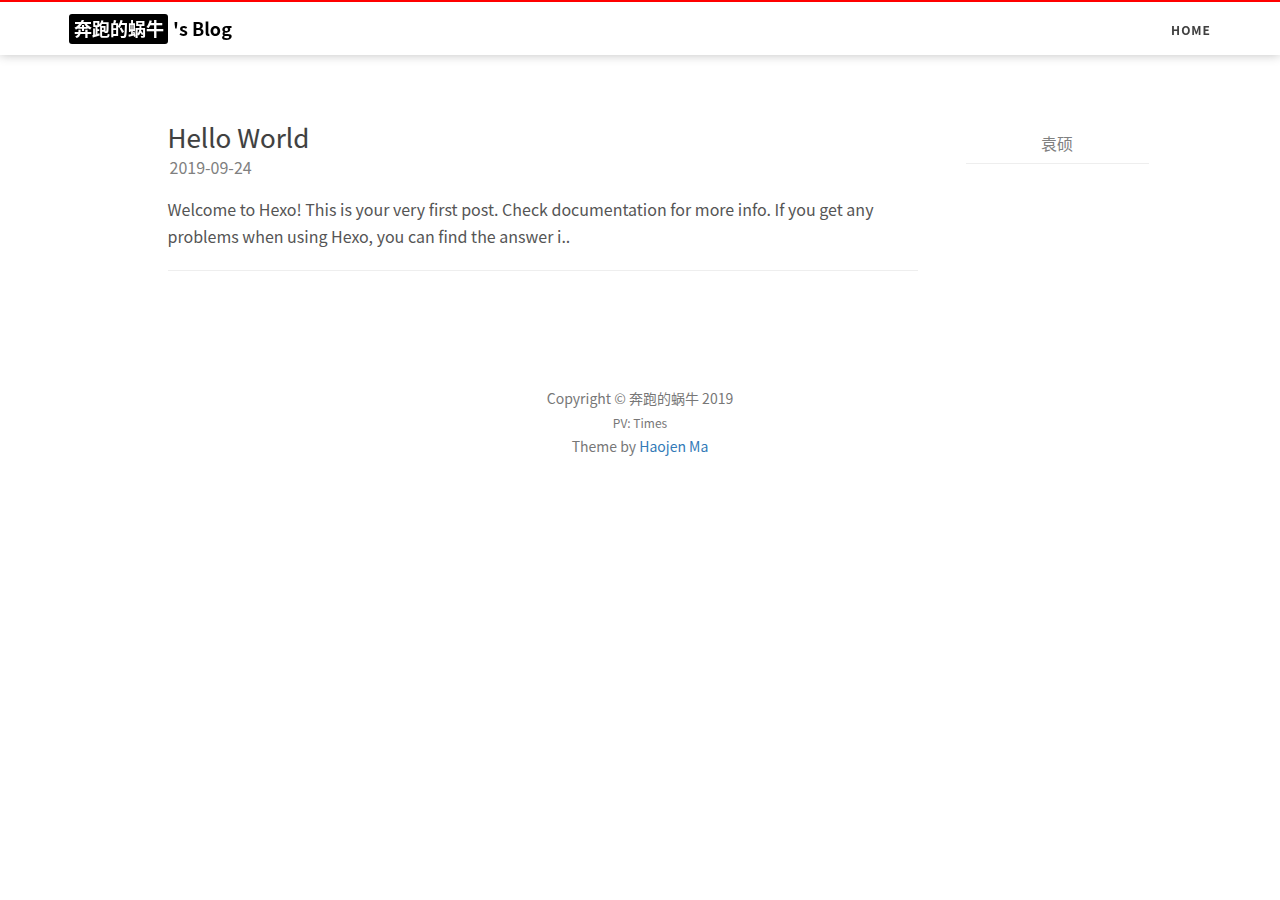
==== commit db33a171: "Site updated: 2019-09-26 10:17:54" ====
--- a/archives/index.html
+++ b/archives/index.html
@@ -1,549 +1,324 @@
 <!DOCTYPE html>
-
-
-
-  
-
-
-<html class="theme-next muse use-motion" lang="en">
+<html lang="en">
+
+<!-- Head tag -->
 <head><meta name="generator" content="Hexo 3.9.0">
-  <meta charset="UTF-8">
-<meta http-equiv="X-UA-Compatible" content="IE=edge">
-<meta name="viewport" content="width=device-width, initial-scale=1, maximum-scale=1">
-<meta name="theme-color" content="#222">
-
-
-
-
-
-
-
-
-
-<meta http-equiv="Cache-Control" content="no-transform">
-<meta http-equiv="Cache-Control" content="no-siteapp">
-
-
-
-
-
-
-
-
-
-
-
-
-
-
-
-
-  
-  
-  <link href="/lib/fancybox/source/jquery.fancybox.css?v=2.1.5" rel="stylesheet" type="text/css">
-
-
-
-
-
-
-
-<link href="/lib/font-awesome/css/font-awesome.min.css?v=4.6.2" rel="stylesheet" type="text/css">
-
-<link href="/css/main.css?v=5.1.4" rel="stylesheet" type="text/css">
-
-
-  <link rel="apple-touch-icon" sizes="180x180" href="/images/apple-touch-icon-next.png?v=5.1.4">
-
-
-  <link rel="icon" type="image/png" sizes="32x32" href="/images/favicon-32x32-next.png?v=5.1.4">
-
-
-  <link rel="icon" type="image/png" sizes="16x16" href="/images/favicon-16x16-next.png?v=5.1.4">
-
-
-  <link rel="mask-icon" href="/images/logo.svg?v=5.1.4" color="#222">
-
-
-
-
-
-  <meta name="keywords" content="Hexo, NexT">
-
-
-
-
-
-
-
-
-
-
-<meta property="og:type" content="website">
-<meta property="og:title" content="奔跑的蜗牛">
-<meta property="og:url" content="http://yoursite.com/archives/index.html">
-<meta property="og:site_name" content="奔跑的蜗牛">
-<meta property="og:locale" content="en">
-<meta name="twitter:card" content="summary">
-<meta name="twitter:title" content="奔跑的蜗牛">
-
-
-
-<script type="text/javascript" id="hexo.configurations">
-  var NexT = window.NexT || {};
-  var CONFIG = {
-    root: '/',
-    scheme: 'Muse',
-    version: '5.1.4',
-    sidebar: {"position":"left","display":"post","offset":12,"b2t":false,"scrollpercent":false,"onmobile":false},
-    fancybox: true,
-    tabs: true,
-    motion: {"enable":true,"async":false,"transition":{"post_block":"fadeIn","post_header":"slideDownIn","post_body":"slideDownIn","coll_header":"slideLeftIn","sidebar":"slideUpIn"}},
-    duoshuo: {
-      userId: '0',
-      author: 'Author'
-    },
-    algolia: {
-      applicationID: '',
-      apiKey: '',
-      indexName: '',
-      hits: {"per_page":10},
-      labels: {"input_placeholder":"Search for Posts","hits_empty":"We didn't find any results for the search: ${query}","hits_stats":"${hits} results found in ${time} ms"}
-    }
-  };
-</script>
-
-
-
-  <link rel="canonical" href="http://yoursite.com/archives/">
-
-
-
-
-
-  <title>Archive | 奔跑的蜗牛</title>
-  
-
-
-
-
-
-
-
-
-</head>
-
-<body itemscope itemtype="http://schema.org/WebPage" lang="en">
-
-  
-  
-    
-  
-
-  <div class="container sidebar-position-left page-archive">
-    <div class="headband"></div>
-
-    <header id="header" class="header" itemscope itemtype="http://schema.org/WPHeader">
-      <div class="header-inner"><div class="site-brand-wrapper">
-  <div class="site-meta ">
-    
-
-    <div class="custom-logo-site-title">
-      <a href="/" class="brand" rel="start">
-        <span class="logo-line-before"><i></i></span>
-        <span class="site-title">奔跑的蜗牛</span>
-        <span class="logo-line-after"><i></i></span>
-      </a>
-    </div>
-      
-        <p class="site-subtitle">我的技术博客</p>
-      
-  </div>
-
-  <div class="site-nav-toggle">
-    <button>
-      <span class="btn-bar"></span>
-      <span class="btn-bar"></span>
-      <span class="btn-bar"></span>
-    </button>
-  </div>
-</div>
-
-<nav class="site-nav">
-  
-
-  
-    <ul id="menu" class="menu">
-      
-        
-        <li class="menu-item menu-item-home">
-          <a href="/" rel="section">
-            
-              <i class="menu-item-icon fa fa-fw fa-home"></i> <br>
-            
-            Home
-          </a>
-        </li>
-      
-        
-        <li class="menu-item menu-item-archives">
-          <a href="/archives/" rel="section">
-            
-              <i class="menu-item-icon fa fa-fw fa-archive"></i> <br>
-            
-            Archives
-          </a>
-        </li>
-      
-
-      
-    </ul>
-  
-
-  
-</nav>
-
-
-
- </div>
-    </header>
-
-    <main id="main" class="main">
-      <div class="main-inner">
-        <div class="content-wrap">
-          <div id="content" class="content">
-            
-
-  
-  
-  
-  <div class="post-block archive">
-    <div id="posts" class="posts-collapse">
-      <span class="archive-move-on"></span>
-
-      <span class="archive-page-counter">
+    <meta charset="utf-8">
+    <meta http-equiv="X-UA-Compatible" content="IE=edge">
+    <meta name="viewport" content="width=device-width, initial-scale=1">
+    <meta name="description" content>
+    <meta name="keyword" content>
+    <meta name="theme-color" content="#600090">
+    <meta name="msapplication-navbutton-color" content="#600090">
+    <meta name="apple-mobile-web-app-capable" content="yes">
+    <meta name="apple-mobile-web-app-status-bar-style" content="#600090">
+    <link rel="shortcut icon" href="https://cdn4.iconfinder.com/data/icons/ionicons/512/icon-person-128.png">
+    <link rel="alternate" type="application/atom+xml" title="奔跑的蜗牛" href="/atom.xml">
+    <link rel="stylesheet" href="//cdnjs.cloudflare.com/ajax/libs/animate.css/3.5.2/animate.min.css">
+    <link rel="stylesheet" href="//cdn.bootcss.com/font-awesome/4.6.3/css/font-awesome.css">
+    <title>
         
         
         
-          
+    </title>
+
+    <link rel="canonical" href="http://yoursite.com/archives/">
+
+    <!-- Bootstrap Core CSS -->
+    <link rel="stylesheet" href="/css/bootstrap.min.css">
+
+    <!-- Custom CSS -->
+    <link rel="stylesheet" href="/css/blog-style.css">
+
+    <!-- Pygments Github CSS -->
+    <link rel="stylesheet" href="/css/syntax.css">
+</head>
+
+<style>
+
+    header.intro-header {
+        background-image: url('')
+    }
+</style>
+<!-- hack iOS CSS :active style -->
+<body ontouchstart="" class="animated fadeIn">
+<!-- Navigation -->
+<nav class="navbar navbar-default navbar-custom navbar-fixed-top " id="nav-top" data-ispost = "false" data-istags="false
+" data-ishome = "false" >
+    <div class="container-fluid">
+        <!-- Brand and toggle get grouped for better mobile display -->
+        <div class="navbar-header page-scroll">
+            <button type="button" class="navbar-toggle">
+                <span class="sr-only">Toggle navigation</span>
+                <span class="icon-bar"></span>
+                <span class="icon-bar"></span>
+                <span class="icon-bar"></span>
+            </button>
+            <a class="navbar-brand animated pulse" href="/">
+                <span class="brand-logo">
+                    奔跑的蜗牛
+                </span>
+                's Blog
+            </a>
+        </div>
+
+        <!-- Collect the nav links, forms, and other content for toggling -->
+        <!-- Known Issue, found by Hux:
+            <nav>'s height woule be hold on by its content.
+            so, when navbar scale out, the <nav> will cover tags.
+            also mask any touch event of tags, unfortunately.
+        -->
+        <!-- /.navbar-collapse -->
+        <div id="huxblog_navbar">
+            <div class="navbar-collapse">
+                <ul class="nav navbar-nav navbar-right">
+                    <li>
+                        <a href="/">Home</a>
+                    </li>
+					
+                    
+					
+					
+                </ul>
+            </div>
+        </div>
+    </div>
+    <!-- /.container -->
+</nav>
+<script>
+    // Drop Bootstarp low-performance Navbar
+    // Use customize navbar with high-quality material design animation
+    // in high-perf jank-free CSS3 implementation
+//    var $body   = document.body;
+    var $toggle = document.querySelector('.navbar-toggle');
+    var $navbar = document.querySelector('#huxblog_navbar');
+    var $collapse = document.querySelector('.navbar-collapse');
+
+    $toggle.addEventListener('click', handleMagic)
+    function handleMagic(e){
+        if ($navbar.className.indexOf('in') > 0) {
+        // CLOSE
+            $navbar.className = " ";
+            // wait until animation end.
+            setTimeout(function(){
+                // prevent frequently toggle
+                if($navbar.className.indexOf('in') < 0) {
+                    $collapse.style.height = "0px"
+                }
+            },400)
+        }else{
+        // OPEN
+            $collapse.style.height = "auto"
+            $navbar.className += " in";
+        }
+    }
+</script>
+
+<!-- Main Content -->
+
+
+<!-- Page Header -->
+<div class="col-lg-8 col-lg-offset-2 col-md-10 col-md-offset-1 visible-xs-block visible-sm-block">
+    <div class="row">
+        <header class="intro-header">
+            <div class="container">
+                <div class="site-heading text-center">
+                    <div class="about-me">
+                        <!--移动端头部显示-->
+                        <img src=""/>
+                        <h5><a href="/about/">袁硕</a></h5>
+                        <p></p>
+                    </div>
+                </div>
+            </div>
+        </header>
+    </div>
+</div>
+<!-- Main Content -->
+<div class="container custom-haojen-container">
+    <!-- Post Container -->
+    <div class="row">
+        <div class="col-lg-8 col-lg-offset-1 col-md-8 col-md-offset-1 col-sm-12 col-xs-12 post-container">
+            <!-- Main Content -->
+
+
+
+<div class="post-preview "
+     style="background-image: url('')">
+    <a href="/2019/09/24/hello-world/">
+        <h2 class="post-title">
+            Hello World
+        </h2>
+        <p class="post-meta">
+            <i class="fa fa-calendar" aria-hidden="true"></i> 2019-09-24
+        </p>
         
-        Um..! 1 post. Keep on posting.
-      </span>
-
-      
-
-        
-        
-        
-
-        
-          
-          <div class="collection-title">
-            <h1 class="archive-year" id="archive-year-2019">2019</h1>
-          </div>
-        
-        
-
-        
-
-  <article class="post post-type-normal" itemscope itemtype="http://schema.org/Article">
-    <header class="post-header">
-
-      <h2 class="post-title">
-        
-            <a class="post-title-link" href="/2019/09/24/hello-world/" itemprop="url">
-              
-                <span itemprop="name">Hello World</span>
-              
-            </a>
-        
-      </h2>
-
-      <div class="post-meta">
-        <time class="post-time" itemprop="dateCreated" datetime="2019-09-24T19:53:19+08:00" content="2019-09-24">
-          09-24
-        </time>
-      </div>
-
-    </header>
-  </article>
-
-
-
-      
-
+        <div class="post-content-preview">
+            <p>
+                Welcome to Hexo! This is your very first post. Check documentation for more info. If you get any problems when using Hexo, you can find the answer i..
+            </p>
+        </div>
+    </a>
+
+</div>
+
+<hr>
+
+
+
+
+<!-- 翻页 pager -->
+
+<ul class="pager">
+    
+    
+</ul>
+
+
+        </div>
+        <!-- Sidebar Container -->
+        <div class="
+                col-lg-3 col-lg-offset-0
+                col-md-3 col-md-offset-0
+                col-sm-12
+                col-xs-12
+                sidebar-container
+            ">
+
+            <!-- About Me -->
+            <section class="visible-md visible-lg" style="padding: 0 18px">
+                <div class="short-about">
+                    <!--侧边栏头像-->
+                    
+                    <h5><a href="/about/">袁硕</a></h5>
+                    
+                    <hr>
+                    <!-- SNS Link 社交 -->
+                    <ul class="list-inline">
+                        
+                        
+                        
+
+                        
+
+                        
+
+                        
+
+                        
+                    </ul>
+                </div>
+            </section>
+
+            <!-- Featured Tags  标签 -->
+            
+
+            
+
+        </div>
     </div>
-  </div>
-  
-  
-  
-
-  
-
-
-
-          </div>
-          
-
-
-          
-
-        </div>
-        
-          
-  
-  <div class="sidebar-toggle">
-    <div class="sidebar-toggle-line-wrap">
-      <span class="sidebar-toggle-line sidebar-toggle-line-first"></span>
-      <span class="sidebar-toggle-line sidebar-toggle-line-middle"></span>
-      <span class="sidebar-toggle-line sidebar-toggle-line-last"></span>
+</div>
+
+<!-- Footer -->
+<!-- Footer -->
+<footer>
+    <div class="container">
+        <div class="row">
+            <div class="col-lg-8 col-lg-offset-2 col-md-10 col-md-offset-1 text-center">
+                <br>
+                <ul class="list-inline text-center">
+                
+                
+                
+
+                
+
+                
+
+                
+
+                
+
+                </ul>
+                <p class="copyright text-muted">
+                    Copyright &copy; 奔跑的蜗牛 2019
+                    <br>
+                    <span id="busuanzi_container_site_pv" style="font-size: 12px;">PV: <span id="busuanzi_value_site_pv"></span> Times</span>
+                    <br>
+                    Theme by <a href="https://haojen.github.io/">Haojen Ma</a>
+                </p>
+
+            </div>
+        </div>
     </div>
-  </div>
-
-  <aside id="sidebar" class="sidebar">
-    
-    <div class="sidebar-inner">
-
-      
-
-      
-
-      <section class="site-overview-wrap sidebar-panel sidebar-panel-active">
-        <div class="site-overview">
-          <div class="site-author motion-element" itemprop="author" itemscope itemtype="http://schema.org/Person">
-            
-              <p class="site-author-name" itemprop="name">袁硕</p>
-              <p class="site-description motion-element" itemprop="description"></p>
-          </div>
-
-          <nav class="site-state motion-element">
-
-            
-              <div class="site-state-item site-state-posts">
-              
-                <a href="/archives/">
-              
-                  <span class="site-state-item-count">1</span>
-                  <span class="site-state-item-name">posts</span>
-                </a>
-              </div>
-            
-
-            
-
-            
-
-          </nav>
-
-          
-
-          
-
-          
-          
-
-          
-          
-
-          
-
-        </div>
-      </section>
-
-      
-
-      
-
-    </div>
-  </aside>
-
-
-        
-      </div>
-    </main>
-
-    <footer id="footer" class="footer">
-      <div class="footer-inner">
-        <div class="copyright">&copy; <span itemprop="copyrightYear">2019</span>
-  <span class="with-love">
-    <i class="fa fa-user"></i>
-  </span>
-  <span class="author" itemprop="copyrightHolder">袁硕</span>
-
-  
-</div>
-
-
-  <div class="powered-by">Powered by <a class="theme-link" target="_blank" href="https://hexo.io">Hexo</a></div>
-
-
-
-  <span class="post-meta-divider">|</span>
-
-
-
-  <div class="theme-info">Theme &mdash; <a class="theme-link" target="_blank" href="https://github.com/iissnan/hexo-theme-next">NexT.Muse</a> v5.1.4</div>
-
-
-
-
-        
-
-
-
-
-
-
-
-        
-      </div>
-    </footer>
-
-    
-      <div class="back-to-top">
-        <i class="fa fa-arrow-up"></i>
-        
-      </div>
-    
-
-    
-
-  </div>
-
-  
-
+</footer>
+
+<!-- jQuery -->
+<script src="/js/jquery.min.js"></script>
+
+<!-- Bootstrap Core JavaScript -->
+<script src="/js/bootstrap.min.js"></script>
+
+<!-- Custom Theme JavaScript -->
+<script src="/js/blog.js"></script>
+
+<!-- async load function -->
+<script>
+    function async(u, c) {
+      var d = document, t = 'script',
+          o = d.createElement(t),
+          s = d.getElementsByTagName(t)[0];
+      o.src = u;
+      if (c) { o.addEventListener('load', function (e) { c(null, e); }, false); }
+      s.parentNode.insertBefore(o, s);
+    }
+</script>
+
+<!-- jquery.tagcloud.js -->
+<script>
+    // only load tagcloud.js in tag.html
+    if($('#tag_cloud').length !== 0){
+        async("http://yoursite.com/js/jquery.tagcloud.js",function(){
+            $.fn.tagcloud.defaults = {
+                //size: {start: 1, end: 1, unit: 'em'},
+                color: {start: '#bbbbee', end: '#0085a1'},
+            };
+            $('#tag_cloud a').tagcloud();
+        })
+    }
+</script>
+
+<!--fastClick.js -->
+<script>
+    async("//cdn.bootcss.com/fastclick/1.0.6/fastclick.min.js", function(){
+        var $nav = document.querySelector("nav");
+        if($nav) FastClick.attach($nav);
+    })
+</script>
+
+
+
+<!-- Google Analytics -->
+
+
+
+<!-- Baidu Tongji -->
+
+
+<!-- swiftype -->
 <script type="text/javascript">
-  if (Object.prototype.toString.call(window.Promise) !== '[object Function]') {
-    window.Promise = null;
-  }
-</script>
-
-
-
-
-
-
-
-
-
-  
-
-
-
-
-
-
-
-
-
-
-
-
-  
-  
-    <script type="text/javascript" src="/lib/jquery/index.js?v=2.1.3"></script>
-  
-
-  
-  
-    <script type="text/javascript" src="/lib/fastclick/lib/fastclick.min.js?v=1.0.6"></script>
-  
-
-  
-  
-    <script type="text/javascript" src="/lib/jquery_lazyload/jquery.lazyload.js?v=1.9.7"></script>
-  
-
-  
-  
-    <script type="text/javascript" src="/lib/velocity/velocity.min.js?v=1.2.1"></script>
-  
-
-  
-  
-    <script type="text/javascript" src="/lib/velocity/velocity.ui.min.js?v=1.2.1"></script>
-  
-
-  
-  
-    <script type="text/javascript" src="/lib/fancybox/source/jquery.fancybox.pack.js?v=2.1.5"></script>
-  
-
-
-  
-
-
-  <script type="text/javascript" src="/js/src/utils.js?v=5.1.4"></script>
-
-  <script type="text/javascript" src="/js/src/motion.js?v=5.1.4"></script>
-
-
-
-  
-  
-
-  
-
-  
-
-
-  <script type="text/javascript" src="/js/src/bootstrap.js?v=5.1.4"></script>
-
-
-
-  
-
-
-  
-
-
-
-
-	
-
-
-
-
-
-  
-
-
-
-
-
-  
-
-
-
-
-
-
-
-
-
-
-
-
-  
-
-
-
-
-
-  
-
-  
-
-  
-
-  
-  
-
-  
-
-  
-
-  
-
+  (function(w,d,t,u,n,s,e){w['SwiftypeObject']=n;w[n]=w[n]||function(){
+  (w[n].q=w[n].q||[]).push(arguments);};s=d.createElement(t);
+  e=d.getElementsByTagName(t)[0];s.async=1;s.src=u;e.parentNode.insertBefore(s,e);
+  })(window,document,'script','//s.swiftypecdn.com/install/v2/st.js','_st');
+
+  _st('install','','2.0.0');
+</script>
+
+<script async src="//busuanzi.ibruce.info/busuanzi/2.3/busuanzi.pure.mini.js"></script>
+
+<!--wechat title img-->
+<img class="wechat-title-img" src="">
 </body>
+
 </html>
--- a/css/blog-style.css
+++ b/css/blog-style.css
@@ -0,0 +1,1215 @@
+@media (min-width: 1200px) {
+    .post-cont-iner,
+    .sidebar-container {
+        padding-right: 5%;
+    }
+}
+
+
+hr{
+    margin:0;
+}
+
+.sidebar-container {
+    color: #bfbfbf;
+    font-size: 14px;
+    margin-top: 35px;
+}
+
+.sidebar-container h5 {
+    color: #808080;
+}
+
+.sidebar-container h5 a {
+    color: #808080 !important;
+    text-decoration: none;
+}
+
+.sidebar-container a {
+    color: #bfbfbf !important;
+}
+
+.sidebar-container a:hover,
+.sidebar-container a:active {
+    color: #0085a1 !important;
+}
+
+.sidebar-container .tags a {
+    border-color: #bfbfbf;
+}
+
+.sidebar-container .tags a:hover,
+.sidebar-container .tags a:active {
+    border-color: #0085a1;
+}
+
+.sidebar-container .short-about img {
+    width: 100%;
+    display: block;
+    border-radius: 50%;
+    margin-bottom: 20px;
+    box-shadow: 0 0 2px black;
+}
+
+.sidebar-container .short-about p {
+    margin-top: 0;
+    margin-bottom: 20px;
+}
+
+.sidebar-container .short-about .list-inline > li {
+    padding-left: 0;
+}
+
+body {
+    line-height: 1.7;
+    font-size: 16px;
+    color: #404040;
+    overflow-x: hidden;
+    font-family: -apple-system,  "PingFang SC","Helvetica Neue", "Hiragino Sans GB", "Microsoft YaHei", "Microsoft JhengHei", "Source Han Sans SC", "Noto Sans CJK SC", "Source Han Sans CN", "Noto Sans SC", "Source Han Sans TC", "Noto Sans CJK TC", "WenQuanYi Micro Hei", SimSun, sans-serif;
+}
+
+p {
+    margin:0 0 20px;
+}
+
+h1,
+h2,
+h3,
+h4,
+h5,
+h6{
+    font-weight: 400;
+}
+h2{font-size: 22px}
+h3{font-size: 20px}
+h4{font-size: 18px}
+h5{font-size: 16px}
+h6{font-size: 15px}
+article .post-container h2{
+    font-weight: 600;
+}
+a {
+    color: #404040;
+}
+
+a:hover,
+a:focus {
+    color: #0085a1;
+}
+
+a img:hover,
+a img:focus {
+    cursor: zoom-in;
+}
+
+
+blockquote {
+    color: #808080;
+    font-size: 0.95em;
+    margin: 20px 0 20px;
+    border-color: #ff7e79;
+}
+
+blockquote p {
+    margin: 0;
+}
+
+small.img-hint {
+    display: block;
+    margin-top: -20px;
+    text-align: center;
+}
+
+br + small.img-hint {
+    margin-top: -40px;
+}
+
+img.shadow {
+    box-shadow: rgba(0, 0, 0, 0.25) 0 2px 5px 0;
+}
+
+@media screen and (max-width: 768px) {
+    select {
+        -webkit-appearance: none;
+        margin-top: 15px;
+        color: #337ab7;
+        border-color: #337ab7;
+        padding: 0 0.4em;
+        background: white;
+    }
+}
+
+.table th,
+.table td {
+    border: 1px solid #eee !important;
+}
+
+hr.small {
+    max-width: 100px;
+    margin: 15px auto;
+    border:4px white;
+}
+
+pre,
+.table-responsive {
+    -webkit-overflow-scrolling: touch;
+}
+
+pre code {
+    display: block;
+    width: auto;
+    white-space: pre;
+    word-wrap: normal;
+}
+
+.post-container a {
+    color: #337ab7;
+}
+
+
+article .post-container h1,
+article .post-container h2,
+article .post-container h3,
+article .post-container h4,
+article .post-container h5,
+article .post-container h6 {
+    margin-top:-90px;
+    padding: 100px 0 0;
+}
+
+article blockquote footer{
+    padding: 5px 0px 0;
+	font-size: 100%;
+}
+
+article blockquote footer:before{
+	content: "";
+}
+
+article blockquote cite:before{
+	content: '\2014 \00A0';
+	padding: 0px 0.3em;
+}
+
+.post-container h5 + p {
+    margin-top: 5px;
+}
+
+.post-container h6 + p {
+    margin-top: 5px;
+}
+
+.post-container ul,
+.post-container ol {
+    margin-bottom: 20px;
+}
+
+@media screen and (max-width: 768px) {
+    .post-container ul,
+    .post-container ol {
+        padding-left: 30px;
+    }
+}
+
+@media screen and (max-width: 500px) {
+    .post-container ul,
+    .post-container ol {
+        padding-left: 20px;
+    }
+}
+
+.post-container ol ol,
+.post-container ol ul,
+.post-container ul ol,
+.post-container ul ul {
+    margin-bottom: 5px;
+}
+
+.post-container li p {
+    margin: 0;
+    margin-bottom: 5px;
+}
+
+.post-container li h1,
+.post-container li h2,
+.post-container li h3,
+.post-container li h4,
+.post-container li h5,
+.post-container li h6 {
+    line-height: 2;
+    margin-top: 20px;
+}
+
+@media only screen and (max-width: 767px) {
+    .navbar-default .navbar-collapse {
+        border: none;
+        background: white;
+        box-shadow: rgba(0, 0, 0, 0.2) 0 1px 4px;
+        border-radius: 2px;
+        width: 170px;
+        float: right;
+        margin: 0;
+    }
+
+    #huxblog_navbar a {
+        font-size: 13px;
+        line-height: 28px;
+    }
+
+    #huxblog_navbar .navbar-collapse {
+        height: 0;
+        transform: scaleY(0);
+        transform-origin: top right;
+        transition: transform 500ms cubic-bezier(0.23, 1, 0.32, 1);
+    }
+
+    #huxblog_navbar li {
+        opacity: 0;
+        transition: opacity 450ms cubic-bezier(0.23, 1, 0.32, 1) 205ms;
+    }
+
+    #huxblog_navbar.in {
+        transform: scaleX(1);
+        opacity: 1;
+    }
+
+    #huxblog_navbar.in .navbar-collapse {
+        transform: scaleY(1);
+        -webkit-transform: scaleY(1);
+    }
+
+    #huxblog_navbar.in li {
+        opacity: 1;
+    }
+}
+
+.navbar-custom {
+    background: none;
+    border: none;
+    position: absolute;
+    top: 0;
+    left: 0;
+    width: 100%;
+    z-index: 6;
+    transition: background .5s;
+    line-height: 1.7;
+}
+
+.navbar-custom .navbar-brand {
+    font-weight: 800;
+    color: white;
+    height: 56px;
+    line-height: 25px;
+
+}
+
+.navbar-custom .navbar-brand:hover {
+    color: rgba(255, 255, 255, 0.8);
+}
+
+.navbar-custom .nav li a {
+    text-transform: uppercase;
+    font-size: 12px;
+    line-height: 20px;
+    font-weight: 800;
+    letter-spacing: 1px;
+    text-shadow: 0 0 1px rgba(0,0,0,.1);
+}
+
+.navbar-custom .nav li a:active {
+    background: rgba(0, 0, 0, 0.12);
+}
+
+@media only screen and (min-width: 768px) {
+    .navbar-custom {
+        background: transparent;
+        border-bottom: 1px solid transparent;
+    }
+    .navbar-custom body {
+        font-size: 20px;
+    }
+    .navbar-custom .navbar-brand {
+        color: white;
+        padding: 20px;
+        line-height: 17px;
+    }
+    .navbar-custom .navbar-brand:hover,
+    .navbar-custom .navbar-brand:focus {
+        color: rgba(255, 255, 255, 0.8);
+    }
+
+    .navbar-custom .nav li a {
+        color: white;
+        padding: 20px;
+    }
+
+    .navbar-custom .nav li a:hover,
+    .navbar-custom .nav li a:focus {
+        color: #FC7097;
+    }
+
+    .navbar-custom .nav li a:active {
+        background: none;
+    }
+}
+
+@media only screen and (min-width: 1170px) {
+    .navbar-custom {
+        -ms-transform: translate3d(0, 0, 0);
+        -o-transform: translate3d(0, 0, 0);
+        transform: translate3d(0, 0, 0);
+        backface-visibility: hidden;
+    }
+    .navbar-custom.is-fixed .nav li a,
+    .navbar-custom.is-fixed .navbar-brand {
+        color: #404040;
+    }
+
+    .navbar-custom.is-fixed .nav li a:hover,
+    .navbar-custom.is-fixed .nav li a:focus,
+    .navbar-custom.is-fixed .navbar-brand:hover,
+    .navbar-custom.is-fixed .navbar-brand:focus {
+        color: #0085a1;
+    }
+}
+
+.intro-header {
+    background-position: center;
+    background-repeat: no-repeat;
+    background-color: #808080;
+    background-attachment: scroll;
+    background-size: cover;
+    height: 300px;
+    display: table;
+    width: 100%;
+    margin-bottom: 20px;
+}
+
+.intro-header>.container{
+    display: table-cell;
+    vertical-align: middle;
+    padding: 55px 15px 15px;
+}
+
+
+.intro-header .site-heading,
+.intro-header .page-heading,
+.intro-header .post-heading{
+    color: #fff;
+}
+
+.intro-header .site-heading h1,
+.intro-header .page-heading h1,
+.intro-header .post-heading h1 {
+    text-shadow: 0 0 40px black;
+}
+
+.intro-header .site-heading .subheading,
+.intro-header .page-heading .subheading {
+    font-size: 18px;
+    line-height: 1.1;
+    display: block;
+    font-weight: 300;
+    margin: 10px 0 0;
+}
+
+/*ÃƒÆ’Ã†â€™Ãƒâ€šÃ‚Â¥ÃƒÆ’Ã¢â‚¬Å¡Ãƒâ€šÃ‚Â¯ÃƒÆ’Ã¢â‚¬Å¡Ãƒâ€šÃ‚Â¼ÃƒÆ’Ã†â€™Ãƒâ€šÃ‚Â¨ÃƒÆ’Ã¢â‚¬Â¹ÃƒÂ¢Ã¢â€šÂ¬Ã‚Â ÃƒÆ’Ã¢â‚¬Å¡Ãƒâ€šÃ‚ÂªÃƒÆ’Ã†â€™Ãƒâ€šÃ‚Â¥ÃƒÆ’Ã‚Â¢ÃƒÂ¢Ã¢â‚¬Å¡Ã‚Â¬Ãƒâ€šÃ‚Â ÃƒÆ’Ã‚Â¢ÃƒÂ¢Ã¢â‚¬Å¡Ã‚Â¬Ãƒâ€šÃ‚Â¦ÃƒÆ’Ã†â€™Ãƒâ€šÃ‚Â©ÃƒÆ’Ã¢â‚¬Â ÃƒÂ¢Ã¢â€šÂ¬Ã¢â€žÂ¢ÃƒÆ’Ã¢â‚¬Å¡Ãƒâ€šÃ‚Â¨ÃƒÆ’Ã†â€™Ãƒâ€šÃ‚Â¦ÃƒÆ’Ã¢â‚¬Å¡Ãƒâ€šÃ‚Â ÃƒÆ’Ã‚Â¢ÃƒÂ¢Ã¢â‚¬Å¡Ã‚Â¬Ãƒâ€šÃ‚Â¡ÃƒÆ’Ã†â€™Ãƒâ€šÃ‚Â©ÃƒÆ’Ã¢â‚¬Å¡Ãƒâ€šÃ‚Â¢ÃƒÆ’Ã¢â‚¬Â¹Ãƒâ€¦Ã¢â‚¬Å“ÃƒÆ’Ã†â€™Ãƒâ€šÃ‚Â¥ÃƒÆ’Ã¢â‚¬Å¡Ãƒâ€šÃ‚Â±ÃƒÆ’Ã‚Â¢ÃƒÂ¢Ã¢â‚¬Å¡Ã‚Â¬Ãƒâ€šÃ‚Â¦ÃƒÆ’Ã†â€™Ãƒâ€šÃ‚Â¤ÃƒÆ’Ã¢â‚¬Å¡Ãƒâ€šÃ‚Â¸ÃƒÆ’Ã¢â‚¬Å¡Ãƒâ€šÃ‚Â­*/
+.intro-header .display-mid{
+    display: table-cell;
+    vertical-align: middle;
+}
+
+.intro-header .post-heading h1 {
+    margin-top: 0;
+    font-size: 24px;
+    margin-bottom: 24px;
+    text-align: center;
+}
+
+
+.intro-header .post-heading .subheading {
+    font-size: 30px;
+    line-height: 1.4;
+    margin-bottom: 0;
+    text-shadow: 0 0 40px black;
+}
+
+.intro-header .post-heading .meta {
+    font-weight: 300;
+    font-size: 14px;
+    color: #eee;
+}
+
+.intro-header .post-heading .meta span {
+    padding-left: 1em;
+}
+
+@media only screen and (min-width: 768px) {
+    .intro-header .post-heading h1,
+    .intro-header .post-heading .subheading{
+        font-weight: 300;
+    }
+    .intro-header .post-heading h1 {
+        margin-top: 0;
+        font-size: 36px;
+    }
+
+    .intro-header .post-heading .subheading {
+        font-size: 26px;
+        margin:0;
+    }
+
+    .intro-header .post-heading .meta {
+        font-size: 16px;
+    }
+
+    .intro-header {
+        height: 370px;
+    }
+}
+
+.post-preview > a {
+    color: #404040;
+    display: block;
+    height: 100%;
+}
+.post-preview > a:hover,
+.post-preview > a:focus {
+    text-decoration: none;
+    outline: none;
+}
+a:focus {
+    outline: none;
+}
+.post-preview > a > h2{transition: color .3s;}
+.post-preview:not(:first-of-type) > a:hover > h2{
+    color: #FC7097;
+}
+
+.post-preview > a > .post-title {
+    font-size: 21px;
+    line-height: 1.3;
+    margin-top: 30px;
+     margin-bottom:0;
+}
+
+.post-preview > a > .post-subtitle {
+    font-size: 18px;
+    line-height: 1.3;
+    margin: 0;
+    margin-bottom: 10px;
+    color: #555;
+    font-weight: 400;
+}
+.post-preview .post-meta {
+    color: #808080;
+    font-size: 12px;
+    margin:0;
+    padding-left: 2px;
+    margin-bottom: 15px;
+}
+
+.post-preview > .post-meta > a {
+    text-decoration: none;
+    color: #404040;
+}
+
+.post-preview > .post-meta > a:hover,
+.post-preview > .post-meta > a:focus {
+    color: #0085a1;
+    text-decoration: underline;
+}
+
+@media only screen and (min-width: 768px) {
+    .post-preview > a > .post-title {
+        font-size: 26px;
+        line-height: 1.3;
+    }
+    .post-preview .post-meta {
+        font-size: 16px;
+    }
+}
+
+.post-content-preview p {
+    color: #555;
+}
+
+.section-heading {
+    font-size: 36px;
+    margin-top: 60px;
+    font-weight: 700;
+}
+
+.caption {
+    text-align: center;
+    font-size: 14px;
+    padding: 10px;
+    font-style: italic;
+    margin: 0;
+    display: block;
+    border-bottom-right-radius: 5px;
+    border-bottom-left-radius: 5px;
+}
+
+footer {
+    font-size: 20px;
+    padding: 50px 0 65px;
+}
+
+footer .list-inline {
+    margin: 0;
+    padding: 0;
+}
+
+footer .copyright {
+    font-size: 14px;
+    text-align: center;
+    margin-top: 12px;
+}
+
+footer .copyright a {
+    color: #337ab7;
+}
+
+footer .copyright a:hover,
+footer .copyright a:focus {
+    color: #0085a1;
+}
+
+.floating-label-form-group {
+    font-size: 14px;
+    position: relative;
+    margin-bottom: 0;
+    padding-bottom: 0.5em;
+    border-bottom: 1px solid #eeeeee;
+}
+
+.floating-label-form-group input,
+.floating-label-form-group textarea {
+    z-index: 1;
+    position: relative;
+    padding-right: 0;
+    padding-left: 0;
+    border: none;
+    border-radius: 0;
+    font-size: 1.5em;
+    background: none;
+    box-shadow: none !important;
+    resize: none;
+}
+
+.floating-label-form-group label {
+    display: block;
+    z-index: 0;
+    position: relative;
+    top: 2em;
+    margin: 0;
+    font-size: 0.85em;
+    line-height: 1.764705882em;
+    vertical-align: middle;
+    opacity: 0;
+    transition: top 0.3s ease, opacity 0.3s ease;
+}
+
+.floating-label-form-group:not(:first-child) {
+    padding-left: 14px;
+    border-left: 1px solid #eeeeee;
+}
+
+.floating-label-form-group-with-value label {
+    top: 0;
+    opacity: 1;
+}
+
+.floating-label-form-group-with-focus label {
+    color: #0085a1;
+}
+
+form .row:first-child .floating-label-form-group {
+    border-top: 1px solid #eeeeee;
+}
+
+.btn {
+    /* Hux learn from
+       *     TypeIsBeautiful,
+       *     [This Post](http://zhuanlan.zhihu.com/ibuick/20186806) etc.
+       */
+    font-family: -apple-system, "Helvetica Neue", "PingFang SC", "Hiragino Sans GB", "Microsoft YaHei", "Microsoft JhengHei", "Source Han Sans SC", "Noto Sans CJK SC", "Source Han Sans CN", "Noto Sans SC", "Source Han Sans TC", "Noto Sans CJK TC", "WenQuanYi Micro Hei", SimSun, sans-serif;
+    line-height: 1.7;
+    text-transform: uppercase;
+    font-size: 14px;
+    font-weight: 800;
+    letter-spacing: 1px;
+    border-radius: 0;
+    padding: 15px 25px;
+}
+
+.btn-lg {
+    font-size: 16px;
+    padding: 25px 35px;
+}
+
+.btn-default:hover,
+.btn-default:focus {
+    background-color: #0085a1;
+    border: 1px solid #0085a1;
+    color: white;
+}
+
+.pager {
+    margin: 20px 0 0 !important;
+    padding: 0 !important;
+}
+
+.pager li > a,
+.pager li > span {
+    /* Hux learn from
+       *     TypeIsBeautiful,
+       *     [This Post](http://zhuanlan.zhihu.com/ibuick/20186806) etc.
+       */
+    font-family: -apple-system, "Helvetica Neue", "Arial", "PingFang SC", "Hiragino Sans GB", "STHeiti", "Microsoft YaHei", "Microsoft JhengHei", "Source Han Sans SC", "Noto Sans CJK SC", "Source Han Sans CN", "Noto Sans SC", "Source Han Sans TC", "Noto Sans CJK TC", "WenQuanYi Micro Hei", SimSun, sans-serif;
+    line-height: 1.7;
+    text-transform: uppercase;
+    font-size: 13px;
+    font-weight: 800;
+    letter-spacing: 1px;
+    padding: 10px;
+    background-color: white;
+    border-radius: 0;
+}
+
+@media only screen and (min-width: 768px) {
+    .pager li > a,
+    .pager li > span {
+        font-size: 14px;
+        padding: 15px 25px;
+    }
+}
+
+.pager li > a {
+    color: #404040;
+}
+
+.pager li > a:hover,
+.pager li > a:focus {
+    color: white;
+    background-color: #0085a1;
+    border: 1px solid #0085a1;
+}
+
+.pager .disabled > a,
+.pager .disabled > a:hover,
+.pager .disabled > a:focus,
+.pager .disabled > span {
+    color: #808080;
+    background-color: #404040;
+    cursor: not-allowed;
+}
+
+::-moz-selection {
+    color: white;
+    text-shadow: none;
+    background: #0085a1;
+}
+
+::selection {
+    color: white;
+    text-shadow: none;
+    background: #0085a1;
+}
+
+img::selection {
+    color: white;
+    background: transparent;
+}
+
+img::-moz-selection {
+    color: white;
+    background: transparent;
+}
+
+
+.tags {
+    text-align: center;
+    margin-top: 20px;
+}
+
+.tags a,
+.tags .tag {
+    display: inline-block;
+    border: 1px solid rgba(255, 255, 255, 0.8);
+    border-radius: 4px;
+    padding: 0 10px;
+    color: #ffffff;
+    line-height: 24px;
+    font-size: 12px;
+    text-decoration: none;
+    margin: 0 1px;
+    margin-bottom: 6px;
+}
+
+.tags a:hover,
+.tags .tag:hover,
+.tags a:active,
+.tags .tag:active {
+    color: white;
+    border-color: white;
+    background-color: rgba(255, 255, 255, 0.4);
+    text-decoration: none;
+}
+
+@media only screen and (min-width: 768px) {
+    .tags a,
+    .tags .tag {
+        margin-right: 5px;
+    }
+}
+
+#tag-heading {
+    padding: 70px 0 60px;
+}
+
+@media only screen and (min-width: 768px) {
+    #tag-heading {
+        padding: 55px 0;
+    }
+}
+
+#tag_cloud {
+    margin: 20px 0 15px 0;
+}
+
+#tag_cloud a,
+#tag_cloud .tag {
+    font-size: 14px;
+    border: none;
+    line-height: 28px;
+    margin: 0 2px;
+    margin-bottom: 8px;
+    background: #D6D6D6;
+}
+
+#tag_cloud a:hover,
+#tag_cloud .tag:hover,
+#tag_cloud a:active,
+#tag_cloud .tag:active {
+    background-color: #0085a1 !important;
+}
+
+@media only screen and (min-width: 768px) {
+    #tag_cloud {
+        margin-bottom: 25px;
+    }
+}
+
+.tag-comments {
+    font-size: 12px;
+}
+
+@media only screen and (min-width: 768px) {
+    .tag-comments {
+        font-size: 14px;
+    }
+}
+
+.t:first-child {
+    margin-top: 0;
+}
+
+.listing-seperator {
+    color: #0085a1;
+    font-size: 21px !important;
+}
+
+.listing-seperator::before {
+    margin-right: 5px;
+}
+
+@media only screen and (min-width: 768px) {
+    .listing-seperator {
+        font-size: 20px !important;
+        line-height: 2 !important;
+    }
+}
+
+.one-tag-list .tag-text {
+    font-weight: 500;
+    /* Hux learn from
+       *     TypeIsBeautiful,
+       *     [This Post](http://zhuanlan.zhihu.com/ibuick/20186806) etc.
+       */
+    font-family: -apple-system, "Helvetica Neue", "Arial", "PingFang SC", "Hiragino Sans GB", "STHeiti", "Microsoft YaHei", "Microsoft JhengHei", "Source Han Sans SC", "Noto Sans CJK SC", "Source Han Sans CN", "Noto Sans SC", "Source Han Sans TC", "Noto Sans CJK TC", "WenQuanYi Micro Hei", SimSun, sans-serif;
+    line-height: 1.7;
+}
+
+.one-tag-list .post-preview {
+    position: relative;
+}
+
+.one-tag-list .post-preview > a .post-title {
+    font-size: 16px;
+    margin-top: 20px;
+}
+
+.one-tag-list .post-preview > a .post-subtitle {
+    font-size: 15px;
+    padding-top: 5px;
+    font-weight: 400;
+}
+
+.one-tag-list .post-preview > .post-meta {
+    position: absolute;
+    right: 5px;
+    bottom: 0;
+    margin: 0;
+    font-size: 12px;
+    line-height: 12px;
+}
+
+@media only screen and (min-width: 768px) {
+    .one-tag-list .post-preview {
+        margin-left: 20px;
+    }
+
+    .one-tag-list .post-preview > a > .post-title {
+        font-size: 18px;
+        line-height: 1.3;
+    }
+
+    .one-tag-list .post-preview > a > .post-subtitle {
+        font-size: 15px;
+    }
+
+    .one-tag-list .post-preview .post-meta {
+        font-size: 18px;
+    }
+	
+	.one-archive-list .post-preview {
+		margin-left: 40px;
+	}
+	
+	.archive-month {
+		margin-left: 20px;
+	}
+}
+
+/* Tags support End*/
+/* Hux make all img responsible in post-container */
+.post-container img {
+    display: block;
+    max-width: 100%;
+    height: auto;
+    margin: 1.5em auto 1.6em auto;
+}
+
+/* Hux Optimize UserExperience */
+.navbar-default .navbar-toggle:focus,
+.navbar-default .navbar-toggle:hover {
+    background-color: inherit;
+}
+
+.navbar-default .navbar-toggle:active {
+    background-color: rgba(255, 255, 255, 0.25);
+}
+
+/* Hux customize Style for navBar button */
+.navbar-default .navbar-toggle {
+    border-color: transparent;
+    padding: 19px 16px;
+    margin-top: 2px;
+    margin-right: 2px;
+    margin-bottom: 2px;
+    border-radius: 50%;
+}
+
+.navbar-default .navbar-toggle .icon-bar {
+    width: 18px;
+    background-color: white;
+}
+
+.navbar-default .navbar-toggle .icon-bar + .icon-bar {
+    margin-top: 3px;
+}
+
+/* Hux customize Style for Duoshuo */
+.comment {
+    margin-top: 20px;
+}
+
+.comment #ds-thread #ds-reset a.ds-like-thread-button {
+    border: 1px solid #ddd;
+    background: white;
+    box-shadow: none;
+    text-shadow: none;
+}
+
+.comment #ds-thread #ds-reset li.ds-tab a.ds-current {
+    border: 1px solid #ddd;
+    background: white;
+    box-shadow: none;
+    text-shadow: none;
+}
+
+.comment #ds-thread #ds-reset .ds-textarea-wrapper {
+    background: none;
+}
+
+.comment #ds-thread #ds-reset .ds-gradient-bg {
+    background: none;
+}
+
+#ds-smilies-tooltip ul.ds-smilies-tabs li a {
+    background: white !important;
+}
+
+.page-fullscreen .intro-header {
+    position: fixed;
+    left: 0;
+    top: 0;
+    width: 100%;
+    height: 100%;
+}
+
+.page-fullscreen #tag-heading {
+    position: fixed;
+    left: 0;
+    top: 0;
+    padding-bottom: 150px;
+    width: 100%;
+    height: 100%;
+    display: -webkit-box;
+    -webkit-box-orient: vertical;
+    -webkit-box-pack: center;
+    -webkit-box-align: center;
+    display: -webkit-flex;
+    -webkit-align-items: center;
+    -webkit-justify-content: center;
+    -webkit-flex-direction: column;
+    display: flex;
+    align-items: center;
+    justify-content: center;
+    flex-direction: column;
+}
+
+.page-fullscreen footer {
+    position: absolute;
+    width: 100%;
+    bottom: 0;
+    padding-bottom: 20px;
+    opacity: 0.6;
+    color: #fff;
+}
+
+.page-fullscreen footer .copyright {
+    color: #fff;
+}
+
+.page-fullscreen footer .copyright a {
+    color: #fff;
+}
+
+.page-fullscreen footer .copyright a:hover {
+    color: #ddd;
+}
+
+/*
+  @Haojen
+*/
+
+.intro-header .site-heading .subheading {
+    margin-top: 15px;
+}
+
+.sidebar-container .short-about {
+    text-align: center;
+}
+
+
+@media screen and (max-width: 768px) {
+    .intro-header .post-heading .subheading {
+        font-size: 19px;
+    }
+
+    .intro-header .post-heading .meta {
+        font-size: 14px;
+    }
+}
+
+@media screen and (min-width: 768px) {
+    .navbar .container-fluid {
+        padding: 0 5%;
+    }
+
+}
+
+.container .toc-col {
+    padding: 0;
+}
+
+.container .toc-wrap {
+    margin-top: 30px;
+    list-style: none;
+    color: darkgrey;
+    border-left: #eee 3px solid;
+    padding-left: 12px;
+}
+
+.container .toc-wrap > ol {
+    list-style: none;
+    padding-left: 0;
+}
+
+.container .toc-wrap li > ol {
+    padding-left: 8px;
+    list-style: none;
+}
+
+.container .toc-wrap .toc-level-2 > a {
+    color: #0085a1;
+    font-size: .9em;
+}
+
+.container .toc-wrap li ol a {
+    color: #555;
+    font-size: .85em;
+    padding-left: 5px;
+}
+
+.container .toc-wrap.toc-fixed {
+    position: fixed;
+    top: 85px;
+    margin-top: 0;
+    max-height: 81%;
+    overflow: auto;
+    z-index:1;
+    background-color: #fff;
+}
+
+.navbar-custom.is-fixed {
+    /* when the user scrolls down, we hide the header right above the viewport */
+    position: fixed;
+    background-color: rgba(255, 255, 255, 0.98);
+    box-shadow: 0 0 10px rgba(14, 14, 14, .26);
+    height: 55px;
+}
+
+.navbar-custom.is-fixed::before {
+    content: ' ';
+    display: block;
+    height: 2px;
+    position: absolute;
+    width: 100%;
+    background: red;
+}
+
+.navbar-custom.is-fixed .brand-logo {
+    border-radius: 3px;
+    background: black;
+    color: white;
+    padding-bottom: 3px;
+    padding-left: 5px;
+    margin-right: 5px;
+    padding-top: 1px;
+}
+
+.navbar-custom.is-fixed .navbar-brand,
+.navbar-custom.is-fixed .navbar-right a {
+    color: black;
+}
+
+.navbar-custom.is-fixed .navbar-toggle span {
+    background: black;
+}
+.post-title-haojen{
+    display: none;
+}
+
+.post-title-fixed{
+    display: block;
+    position: fixed;
+    top:-40px;
+    width: 100%;
+    z-index: 6;
+    text-align: center;
+    white-space: nowrap;
+    left:0;
+}
+.post-title-fixed span{
+    display: inline-block;
+    max-width: 250px;
+    overflow: hidden;
+    white-space: nowrap;
+    text-overflow: ellipsis;
+    position: relative;
+    top:57px;
+}
+@media screen and (max-width: 1049px){
+    .post-title-fixed span{
+        max-width: 180px;
+        font-size: 15px;
+        margin-left: -160px;
+    }
+}
+
+@media screen and (max-width: 880px) , screen and(min-width: 770px){
+    .post-title-fixed span{
+        display: none;
+    }
+}
+
+@media screen and  (max-width: 768px){
+    .post-title-fixed span{
+        max-width: 160px;
+        font-size: 14px;
+        margin-left: 0;
+        top: 59px;
+        display: inline-block;
+    }
+}
+.post-preview > a > .post-title{
+    margin-bottom: 0;
+    font-weight: 200;
+    text-shadow: 0 0 1px rgba(0,0,0,.15);
+}
+@media screen and (max-width: 500px) {
+    .post-title-fixed span{
+        display: none;
+        top:57px;
+    }
+    .post-preview > a > .post-title{
+        font-weight: normal;
+    }
+}
+.site-heading .about-me img{
+    width: 120px;height: 120px;
+    border-radius: 50%;
+    /*ÃƒÆ’Ã†â€™Ãƒâ€šÃ‚Â¥ÃƒÆ’Ã¢â‚¬Å¡Ãƒâ€šÃ‚Â¤ÃƒÆ’Ã¢â‚¬Å¡Ãƒâ€šÃ‚Â´ÃƒÆ’Ã†â€™Ãƒâ€šÃ‚Â¥ÃƒÆ’Ã¢â‚¬Â ÃƒÂ¢Ã¢â€šÂ¬Ã¢â€žÂ¢ÃƒÆ’Ã¢â‚¬Å¡Ãƒâ€šÃ‚ÂÃƒÆ’Ã†â€™Ãƒâ€šÃ‚Â¥ÃƒÆ’Ã¢â‚¬Å¡Ãƒâ€šÃ‚ÂÃƒÆ’Ã¢â‚¬Â¦Ãƒâ€šÃ‚Â ÃƒÆ’Ã†â€™Ãƒâ€šÃ‚Â©ÃƒÆ’Ã‚Â¢ÃƒÂ¢Ã¢â€šÂ¬Ã…Â¡Ãƒâ€šÃ‚Â¬ÃƒÆ’Ã¢â‚¬Å¡Ãƒâ€šÃ‚ÂÃƒÆ’Ã†â€™Ãƒâ€šÃ‚Â¦ÃƒÆ’Ã¢â‚¬Â¹Ãƒâ€¦Ã¢â‚¬Å“ÃƒÆ’Ã¢â‚¬Â¦Ãƒâ€šÃ‚Â½ÃƒÆ’Ã†â€™Ãƒâ€šÃ‚Â¦ÃƒÆ’Ã‚Â¢ÃƒÂ¢Ã¢â‚¬Å¡Ã‚Â¬Ãƒâ€šÃ‚Â¢ÃƒÆ’Ã¢â‚¬Â¹ÃƒÂ¢Ã¢â€šÂ¬Ã‚Â ÃƒÆ’Ã†â€™Ãƒâ€šÃ‚Â¦ÃƒÆ’Ã¢â‚¬Â¦Ãƒâ€šÃ‚Â¾ÃƒÆ’Ã¢â‚¬Â¦ÃƒÂ¢Ã¢â€šÂ¬Ã…â€œ*/
+    opacity: .9;
+}
+.site-heading h5 a{
+    color: #fff;
+    font-size: 18px;
+    letter-spacing: 1px;
+    font-weight: 400;
+}
+.site-heading p {
+    margin: 0;
+    color: #eee;
+    font-size: 15px;
+}
+.custom-haojen-container{
+    padding-top: 0;
+}
+@media (min-width: 992px) {
+    .custom-haojen-container {
+        padding-top: 90px;
+    }
+}
+/*wechat ÃƒÆ’Ã†â€™Ãƒâ€šÃ‚Â¦ÃƒÆ’Ã¢â‚¬Å¡Ãƒâ€šÃ‚Â ÃƒÆ’Ã‚Â¢ÃƒÂ¢Ã¢â‚¬Å¡Ã‚Â¬Ãƒâ€šÃ‚Â¡ÃƒÆ’Ã†â€™Ãƒâ€šÃ‚Â©ÃƒÆ’Ã¢â‚¬Å¡Ãƒâ€šÃ‚Â¢ÃƒÆ’Ã¢â‚¬Â¹Ãƒâ€¦Ã¢â‚¬Å“ÃƒÆ’Ã†â€™Ãƒâ€šÃ‚Â¥ÃƒÆ’Ã‚Â¢ÃƒÂ¢Ã¢â‚¬Å¡Ã‚Â¬Ãƒâ€šÃ‚ÂºÃƒÆ’Ã¢â‚¬Å¡Ãƒâ€šÃ‚Â¾ÃƒÆ’Ã†â€™Ãƒâ€šÃ‚Â§ÃƒÆ’Ã‚Â¢ÃƒÂ¢Ã¢â‚¬Å¡Ã‚Â¬Ãƒâ€šÃ‚Â°ÃƒÆ’Ã‚Â¢ÃƒÂ¢Ã¢â‚¬Å¡Ã‚Â¬Ãƒâ€šÃ‚Â¡ÃƒÆ’Ã†â€™Ãƒâ€šÃ‚Â¤ÃƒÆ’Ã¢â‚¬Å¡Ãƒâ€šÃ‚Â¼ÃƒÆ’Ã¢â‚¬Â¹Ãƒâ€¦Ã¢â‚¬Å“ÃƒÆ’Ã†â€™Ãƒâ€šÃ‚Â¥ÃƒÆ’Ã¢â‚¬Â¦ÃƒÂ¢Ã¢â€šÂ¬Ã¢â€žÂ¢ÃƒÆ’Ã‚Â¢ÃƒÂ¢Ã¢â‚¬Å¡Ã‚Â¬ÃƒÂ¢Ã¢â€šÂ¬Ã…â€œ*/
+.wechat-title-img{
+    position: absolute;
+    height:0;
+    width:0;
+}
+
+
--- a/css/syntax.css
+++ b/css/syntax.css
@@ -0,0 +1,152 @@
+.entry .gist {
+  background: #eee;
+  border: 1px solid color-border;
+  margin-top: 15px;
+  padding: 7px 15px;
+  border-radius: 2px;
+  text-shadow: 0 0 1px #fff;
+  line-height: 1.6;
+  overflow: auto;
+  color: #666;
+}
+.entry .gist .gist-file {
+  border: none;
+  font-family: inherit;
+  margin: 0;
+  font-size: 0.9em;
+}
+.entry .gist .gist-file .gist-data {
+  background: none;
+  border-bottom: none;
+}
+.entry .gist .gist-file .gist-data pre {
+  padding: 0 !important;
+  font-family: font-mono;
+}
+.entry .gist .gist-file .gist-meta {
+  background: none;
+  color: color-meta;
+  margin-top: 5px;
+  padding: 0;
+  text-shadow: 0 0 1px #fff;
+  font-size: 100%;
+}
+.entry .gist .gist-file .gist-meta a {
+  color: color-link;
+}
+.entry .gist .gist-file .gist-meta a:visited {
+  color: color-link;
+}
+figure.highlight {
+  border: 1px solid color-border;
+  margin-top: 15px;
+  padding: 7px 15px;
+  border-radius: 2px;
+  text-shadow: 0 0 1px #fff;
+  line-height: 1.6;
+  overflow: auto;
+  position: relative;
+  font-size: 0.9em;
+}
+figure.highlight figcaption {
+  color: color-meta;
+  margin-bottom: 5px;
+  text-shadow: 0 0 1px #fff;
+}
+figure.highlight figcaption a {
+  position: absolute;
+  right: 15px;
+}
+figure.highlight pre {
+  border: none;
+  padding: 10px;
+  margin: 0;
+}
+figure.highlight table {
+  margin-top: 0;
+  border-spacing: 0;
+}
+figure.highlight .gutter {
+  color: color-meta;
+  padding-right: 15px;
+  border-right: 1px solid color-border;
+  text-align: right;
+}
+figure.highlight .code {
+  border-left: 1px solid #fff;
+  color: #666;
+}
+figure.highlight .line {
+  height: 20px;
+}
+pre .comment,
+pre .template_comment,
+pre .diff .header,
+pre .doctype,
+pre .pi,
+pre .lisp .string,
+pre .javadoc {
+  color: #93a1a1;
+  font-style: italic;
+}
+pre .keyword,
+pre .winutils,
+pre .method,
+pre .addition,
+pre .css .tag,
+pre .request,
+pre .status,
+pre .nginx .title {
+  color: #859900;
+}
+pre .number,
+pre .command,
+pre .string,
+pre .tag .value,
+pre .phpdoc,
+pre .tex .formula,
+pre .regexp,
+pre .hexcolor {
+  color: #2aa198;
+}
+pre .title,
+pre .localvars,
+pre .chunk,
+pre .decorator,
+pre .built_in,
+pre .identifier,
+pre .vhdl,
+pre .literal,
+pre .id {
+  color: #268bd2;
+}
+pre .attribute,
+pre .variable,
+pre .lisp .body,
+pre .smalltalk .number,
+pre .constant,
+pre .class .title,
+pre .parent,
+pre .haskell .type {
+  color: #b58900;
+}
+pre .preprocessor,
+pre .preprocessor .keyword,
+pre .shebang,
+pre .symbol,
+pre .symbol .string,
+pre .diff .change,
+pre .special,
+pre .attr_selector,
+pre .important,
+pre .subst,
+pre .cdata,
+pre .clojure .title {
+  color: #cb4b16;
+}
+pre .deletion {
+  color: #dc322f;
+}
+.gutter {
+  width: 70px;
+}
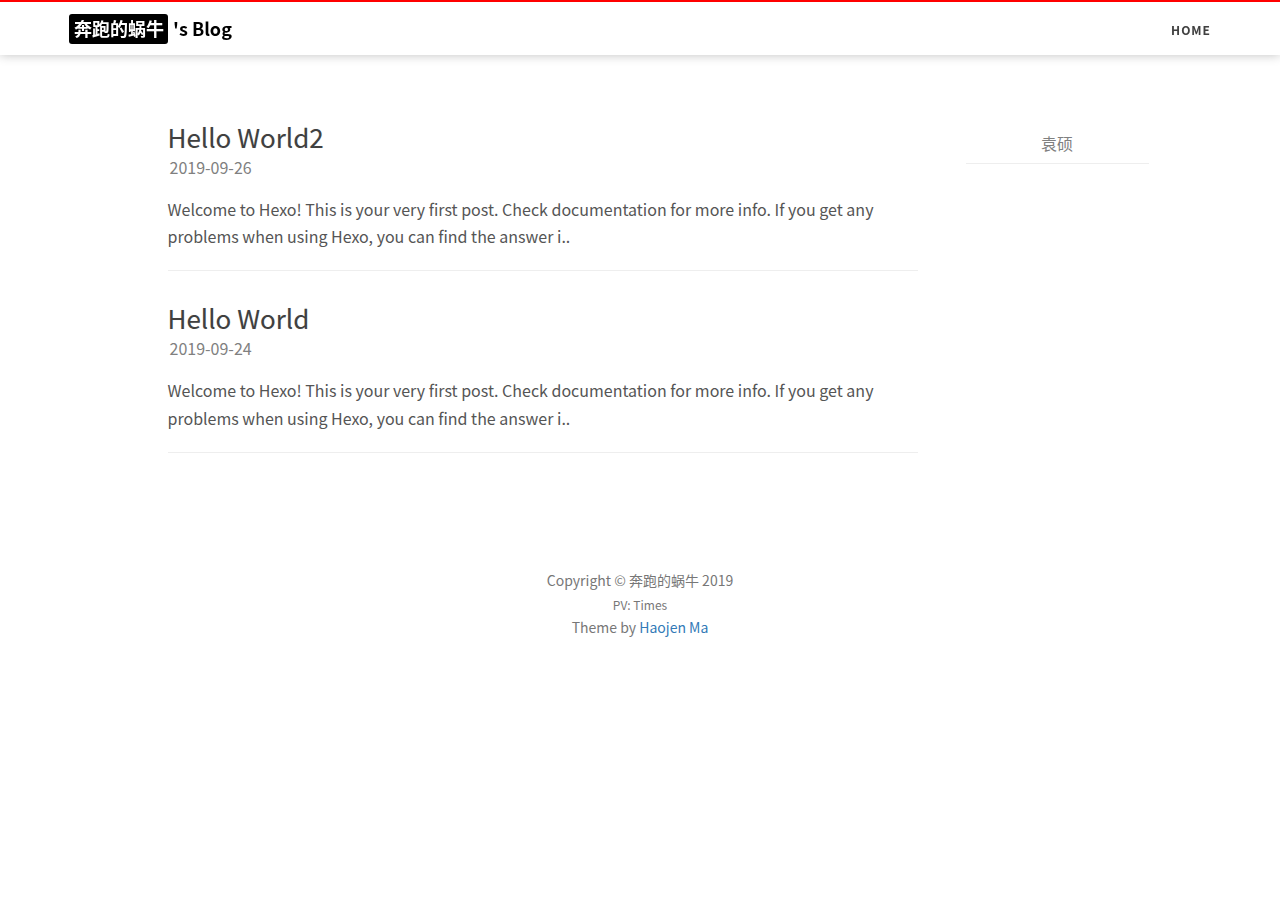
==== commit 055212e6: "Site updated: 2019-09-26 10:23:50" ====
--- a/archives/index.html
+++ b/archives/index.html
@@ -145,6 +145,29 @@
 
 <div class="post-preview "
      style="background-image: url('')">
+    <a href="/2019/09/26/hello-world2/">
+        <h2 class="post-title">
+            Hello World2
+        </h2>
+        <p class="post-meta">
+            <i class="fa fa-calendar" aria-hidden="true"></i> 2019-09-26
+        </p>
+        
+        <div class="post-content-preview">
+            <p>
+                Welcome to Hexo! This is your very first post. Check documentation for more info. If you get any problems when using Hexo, you can find the answer i..
+            </p>
+        </div>
+    </a>
+
+</div>
+
+<hr>
+
+
+
+<div class="post-preview "
+     style="background-image: url('')">
     <a href="/2019/09/24/hello-world/">
         <h2 class="post-title">
             Hello World
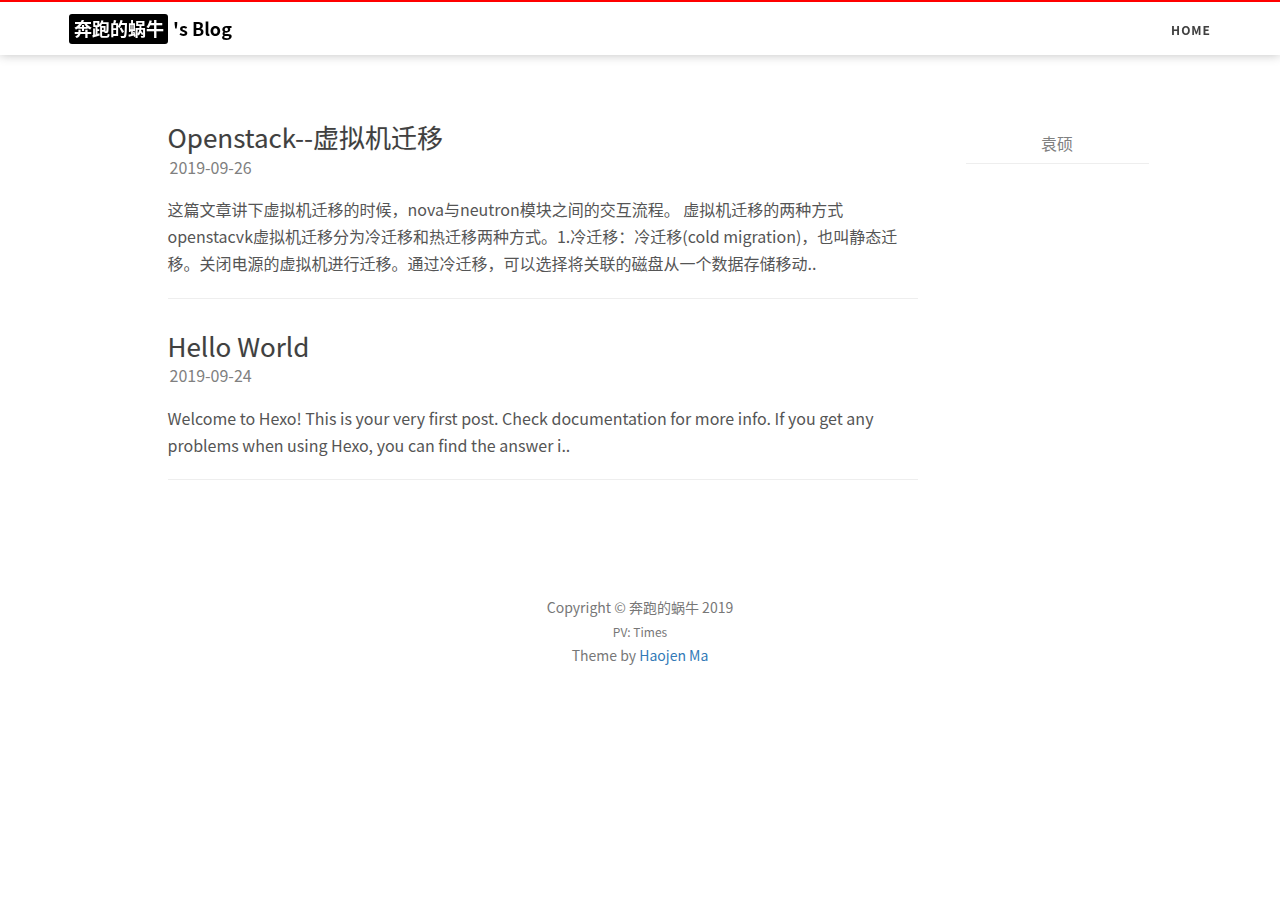
==== commit 186f6e15: "Site updated: 2019-09-26 15:07:40" ====
--- a/archives/index.html
+++ b/archives/index.html
@@ -145,9 +145,9 @@
 
 <div class="post-preview "
      style="background-image: url('')">
-    <a href="/2019/09/26/hello-world2/">
+    <a href="/2019/09/26/Openstack--虚拟机迁移/">
         <h2 class="post-title">
-            Hello World2
+            Openstack--虚拟机迁移
         </h2>
         <p class="post-meta">
             <i class="fa fa-calendar" aria-hidden="true"></i> 2019-09-26
@@ -155,7 +155,8 @@
         
         <div class="post-content-preview">
             <p>
-                Welcome to Hexo! This is your very first post. Check documentation for more info. If you get any problems when using Hexo, you can find the answer i..
+                这篇文章讲下虚拟机迁移的时候，nova与neutron模块之间的交互流程。
+虚拟机迁移的两种方式openstacvk虚拟机迁移分为冷迁移和热迁移两种方式。1.冷迁移：冷迁移(cold migration)，也叫静态迁移。关闭电源的虚拟机进行迁移。通过冷迁移，可以选择将关联的磁盘从一个数据存储移动..
             </p>
         </div>
     </a>
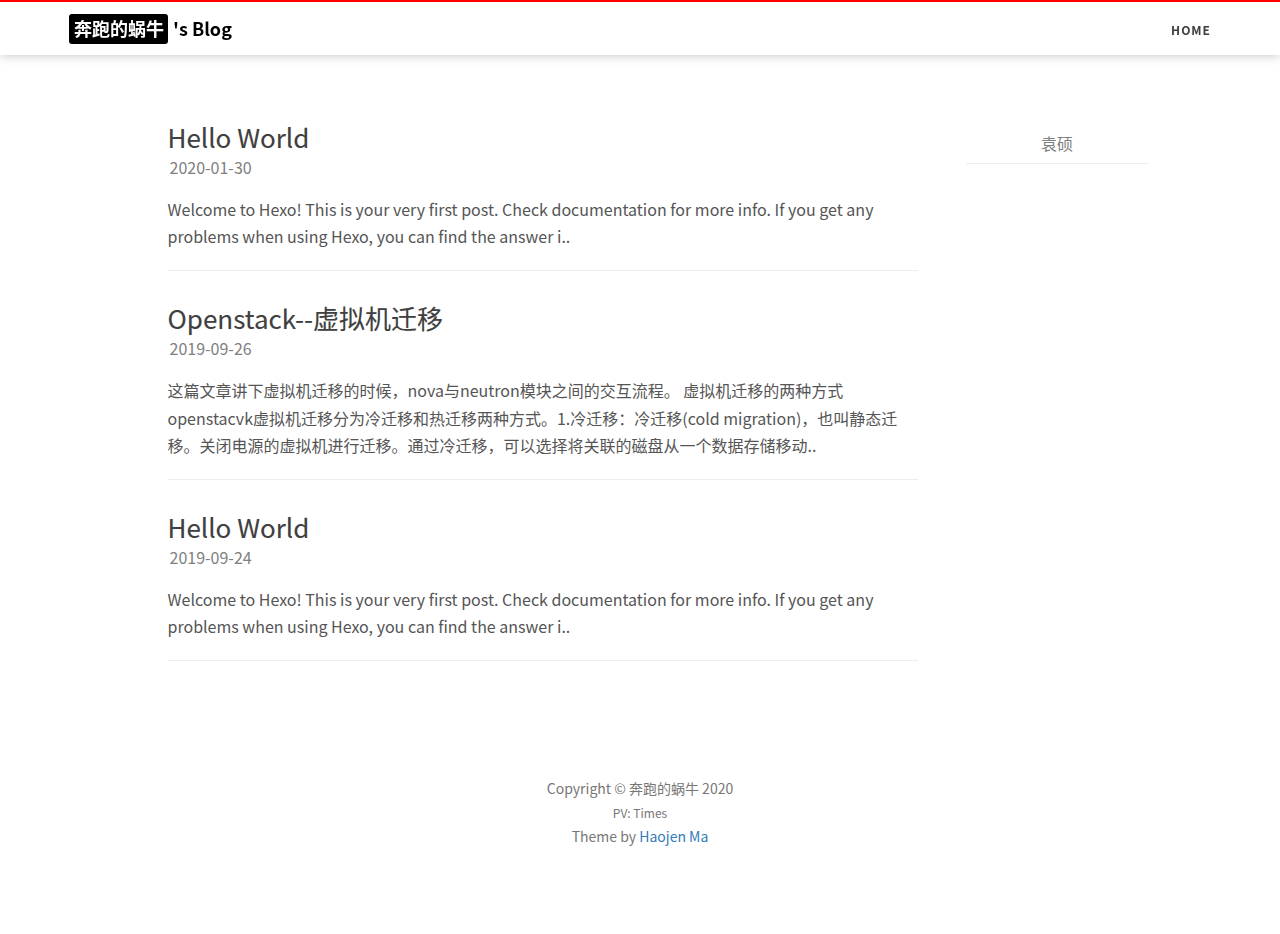
==== commit 6d926a50: "Site updated: 2020-01-30 11:29:20" ====
--- a/archives/index.html
+++ b/archives/index.html
@@ -145,6 +145,29 @@
 
 <div class="post-preview "
      style="background-image: url('')">
+    <a href="/2020/01/30/hello-world - 副本/">
+        <h2 class="post-title">
+            Hello World
+        </h2>
+        <p class="post-meta">
+            <i class="fa fa-calendar" aria-hidden="true"></i> 2020-01-30
+        </p>
+        
+        <div class="post-content-preview">
+            <p>
+                Welcome to Hexo! This is your very first post. Check documentation for more info. If you get any problems when using Hexo, you can find the answer i..
+            </p>
+        </div>
+    </a>
+
+</div>
+
+<hr>
+
+
+
+<div class="post-preview "
+     style="background-image: url('')">
     <a href="/2019/09/26/Openstack--虚拟机迁移/">
         <h2 class="post-title">
             Openstack--虚拟机迁移
@@ -265,7 +288,7 @@
 
                 </ul>
                 <p class="copyright text-muted">
-                    Copyright &copy; 奔跑的蜗牛 2019
+                    Copyright &copy; 奔跑的蜗牛 2020
                     <br>
                     <span id="busuanzi_container_site_pv" style="font-size: 12px;">PV: <span id="busuanzi_value_site_pv"></span> Times</span>
                     <br>
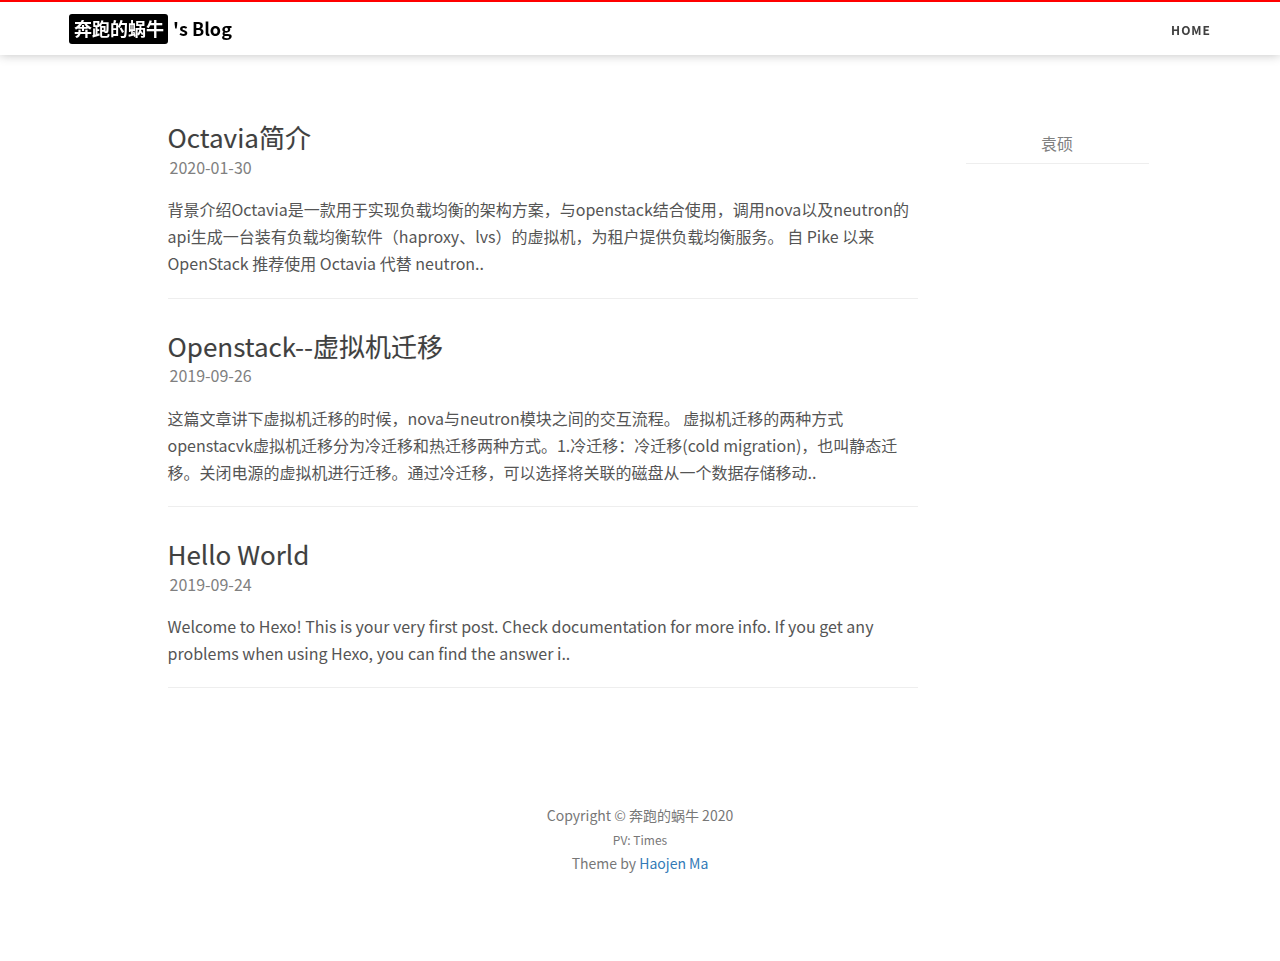
==== commit 69e947f4: "Site updated: 2020-01-30 17:49:12" ====
--- a/archives/index.html
+++ b/archives/index.html
@@ -145,9 +145,9 @@
 
 <div class="post-preview "
      style="background-image: url('')">
-    <a href="/2020/01/30/hello-world - 副本/">
+    <a href="/2020/01/30/octavia系列/octavia简介/">
         <h2 class="post-title">
-            Hello World
+            Octavia简介
         </h2>
         <p class="post-meta">
             <i class="fa fa-calendar" aria-hidden="true"></i> 2020-01-30
@@ -155,7 +155,8 @@
         
         <div class="post-content-preview">
             <p>
-                Welcome to Hexo! This is your very first post. Check documentation for more info. If you get any problems when using Hexo, you can find the answer i..
+                背景介绍Octavia是一款用于实现负载均衡的架构方案，与openstack结合使用，调用nova以及neutron的api生成一台装有负载均衡软件（haproxy、lvs）的虚拟机，为租户提供负载均衡服务。
+自 Pike 以来 OpenStack 推荐使用 Octavia 代替 neutron..
             </p>
         </div>
     </a>
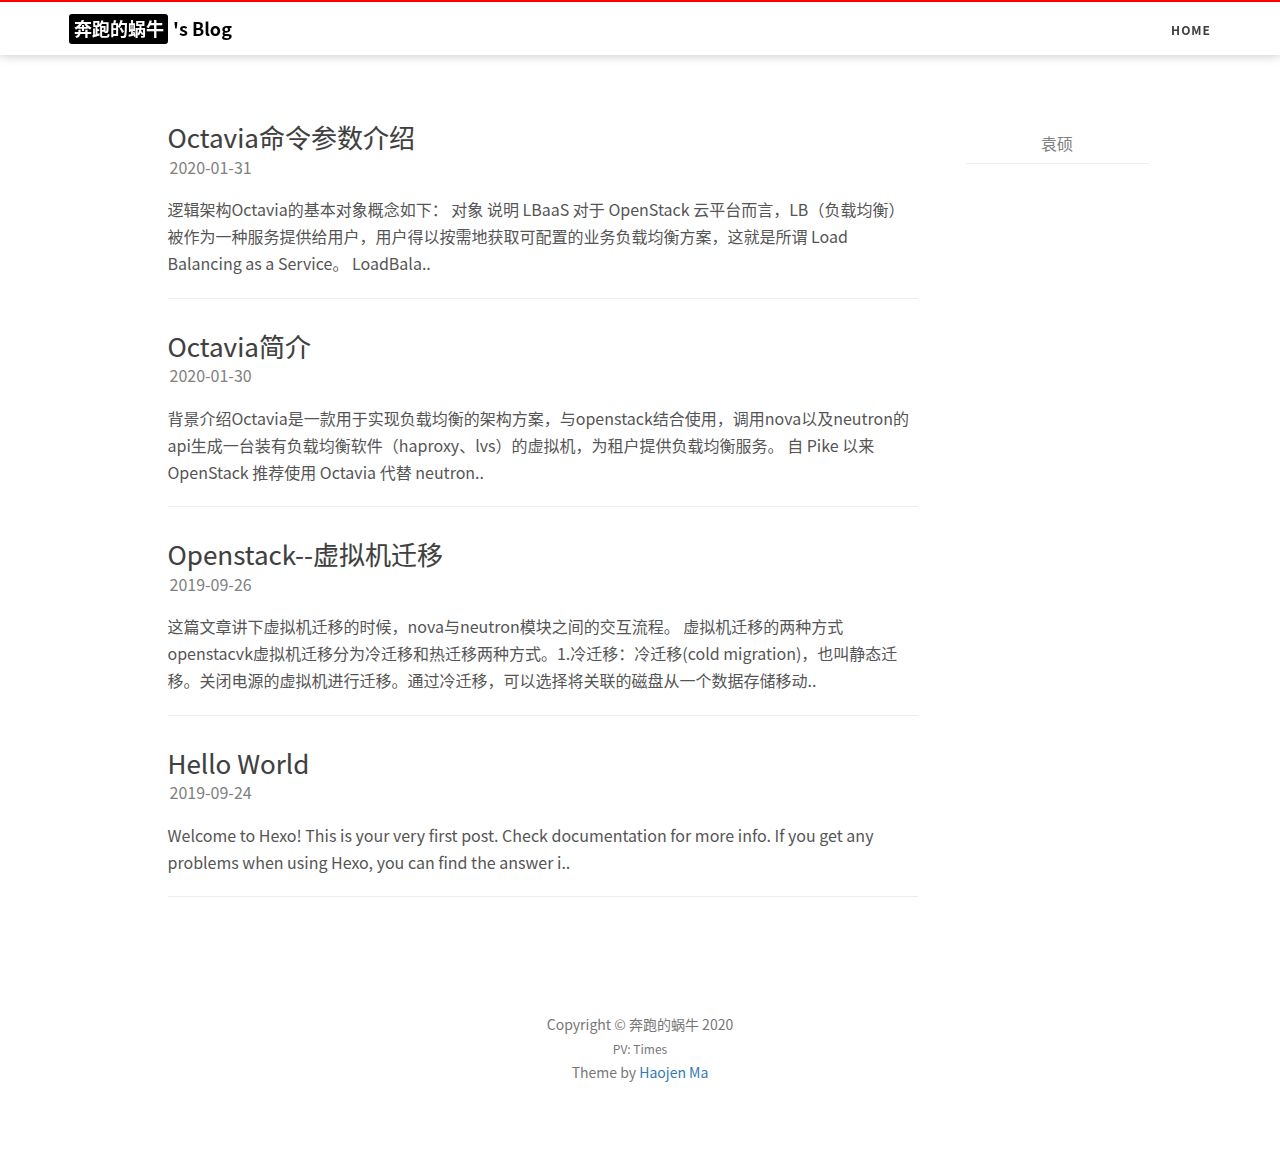
==== commit 8dc82771: "Site updated: 2020-01-31 18:47:11" ====
--- a/archives/index.html
+++ b/archives/index.html
@@ -145,6 +145,42 @@
 
 <div class="post-preview "
      style="background-image: url('')">
+    <a href="/2020/01/31/octavia系列/octavia命令参数介绍/">
+        <h2 class="post-title">
+            Octavia命令参数介绍
+        </h2>
+        <p class="post-meta">
+            <i class="fa fa-calendar" aria-hidden="true"></i> 2020-01-31
+        </p>
+        
+        <div class="post-content-preview">
+            <p>
+                逻辑架构Octavia的基本对象概念如下：
+
+
+
+对象
+说明
+
+
+
+LBaaS
+对于 OpenStack  云平台而言，LB（负载均衡）被作为一种服务提供给用户，用户得以按需地获取可配置的业务负载均衡方案，这就是所谓 Load Balancing as a Service。
+
+
+LoadBala..
+            </p>
+        </div>
+    </a>
+
+</div>
+
+<hr>
+
+
+
+<div class="post-preview "
+     style="background-image: url('')">
     <a href="/2020/01/30/octavia系列/octavia简介/">
         <h2 class="post-title">
             Octavia简介
